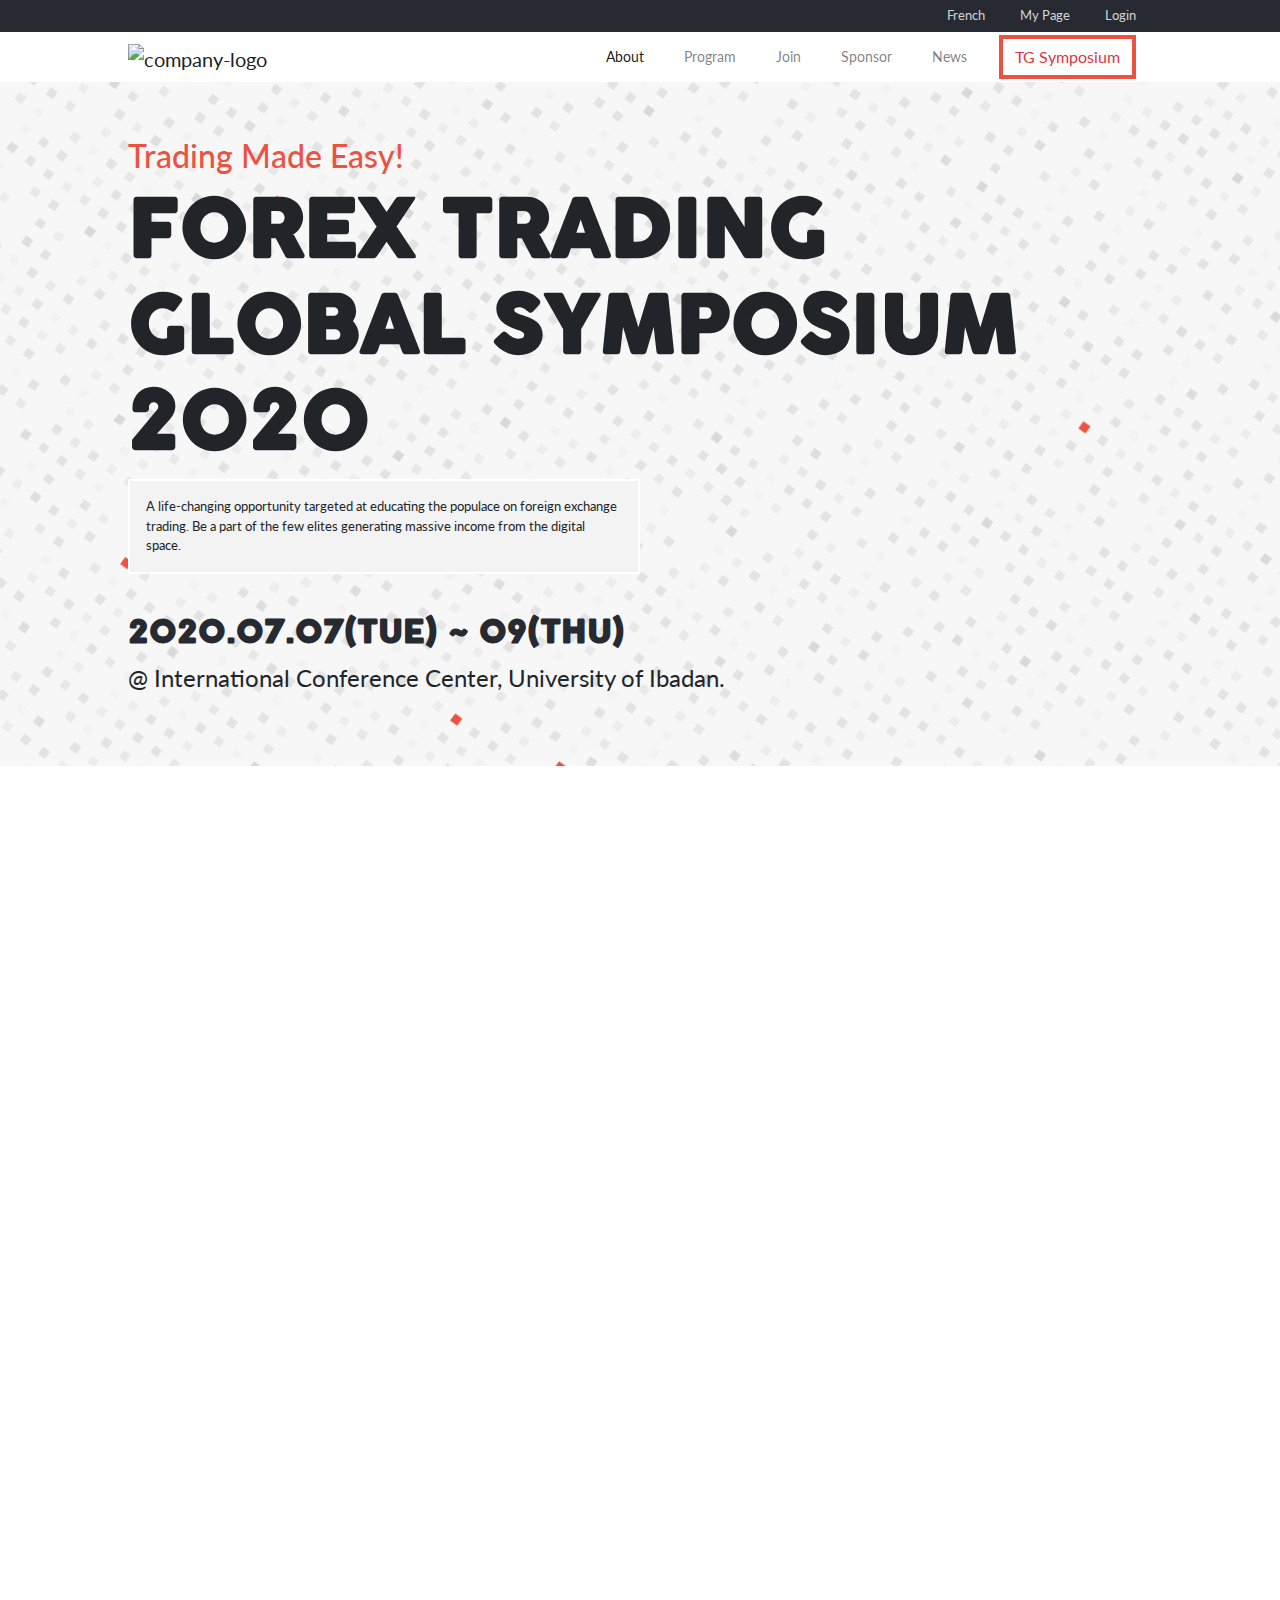
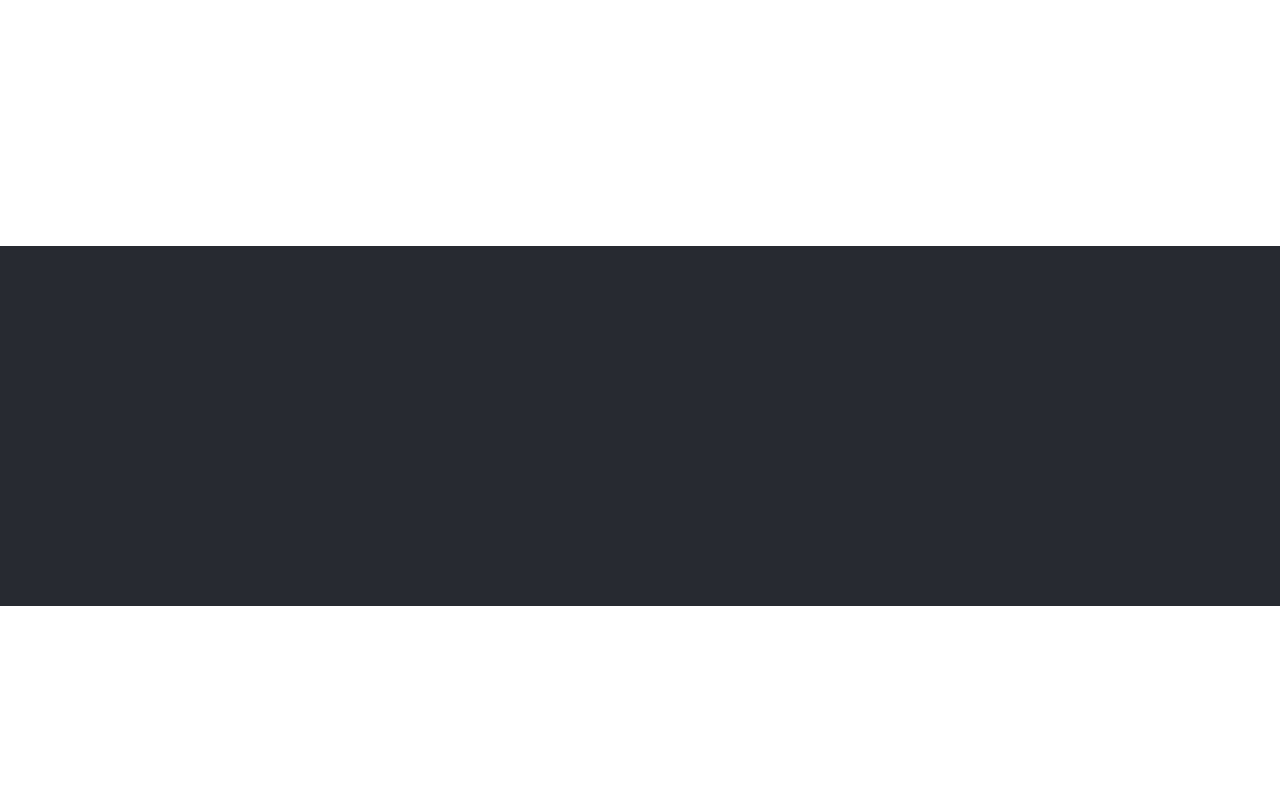
==== index.html @ 639c2ab0 "Add styles to banner section" ====
<!DOCTYPE html>
<html lang="en">

<head>
  <meta charset="UTF-8">
  <meta name="viewport" content="width=device-width, initial-scale=1.0">
  <link rel="stylesheet" href="https://stackpath.bootstrapcdn.com/bootstrap/4.4.1/css/bootstrap.min.css"
    integrity="sha384-Vkoo8x4CGsO3+Hhxv8T/Q5PaXtkKtu6ug5TOeNV6gBiFeWPGFN9MuhOf23Q9Ifjh" crossorigin="anonymous">
  <link rel="stylesheet" href="assets/css/main.css">
  <link href="https://fonts.googleapis.com/css2?family=Roboto&family=Roboto+Condensed:wght@700&display=swap"
    rel="stylesheet">
  <link href="https://fonts.googleapis.com/css2?family=Lato&display=swap" rel="stylesheet">
  <script src="https://kit.fontawesome.com/fdccd4f74a.js" crossorigin="anonymous"></script>
  <title>Forex Trading Symposium</title>
</head>

<body>
  <header>
    <nav class="top-nav">
      <ul class="socials">
        <li class="social-items"><a href="#" class="nav-anchor"><i class="fab fa-facebook"></i></a></li>
        <li class="social-items"><a href="#" class="nav-anchor"><i class="fab fa-twitter"></i></a></li>
        <li class="social-items"><a href="#" class="nav-anchor">French</i></a></li>
        <li class="social-items"><a href="#" class="nav-anchor">My Page</i></a></li>
        <li class="social-items"><a href="#" class="nav-anchor">Login</a></li>
      </ul>
    </nav>
    <nav class="navbar navbar-expand-lg navbar-light bg-light main-nav">
      <button class="navbar-toggler" type="button" data-toggle="collapse" data-target="#navbarTogglerDemo01"
        aria-controls="navbarTogglerDemo01" aria-expanded="false" aria-label="Toggle navigation">
        <span class="navbar-toggler-icon"></span>
      </button>
      <div class="collapse navbar-collapse" id="navbarTogglerDemo01">
        <a class="navbar-brand mr-auto" href="#">
          <img src="assets/img/teekay-logo.jpg" class="img-fluid w-50" alt="company-logo">
        </a>
        <ul class="navbar-nav mt-2 mt-lg-0">
          <li class="nav-item active">
            <a class="nav-link mr-4 n-a-link" href="#">About</a>
          </li>
          <li class="nav-item">
            <a class="nav-link mr-4 n-a-link" href="#">Program</a>
          </li>
          <li class="nav-item">
            <a class="nav-link mr-4 n-a-link" href="#">Join</a>
          </li>
          <li class="nav-item">
            <a class="nav-link mr-4 n-a-link" href="#">Sponsor</a>
          </li>
          <li class="nav-item">
            <a class="nav-link mr-4 n-a-link" href="#">News</a>
          </li>
        </ul>
        <button type="button" class="btn btn-outline-danger mr-3 rounded-0 my-button">TG
          Symposium</button>
      </div>
    </nav>
  </header>

  <main>

    <section class="top-content">
      <h2 class="sub-head">Trading Made Easy!</h2>
      <h1 class="banner">FOREX TRADING <br> GLOBAL SYMPOSIUM <br> 2020</h1>
      <div class="description">
        <span>
          A life-changing opportunity targeted at educating the populace on foreign exchange trading.
          Be a part of the few elites generating massive income from the digital space.
        </span>
      </div>
      <div class="venue-time">
        <h1 class="date">2020.07.07(TUE) ~ 09(THU)</h1>
        <p class="venue">@ International Conference Center, University of Ibadan.</p>
      </div>
    </section>

    <section class="main-program">

    </section>

    <section class="featured-speakers">

    </section>
  </main>

  <footer>
    <section class="partners">

    </section>
    <section class="about-organization">

    </section>
  </footer>

  <script src="https://cdn.jsdelivr.net/npm/popper.js@1.16.0/dist/umd/popper.min.js"
    integrity="sha384-Q6E9RHvbIyZFJoft+2mJbHaEWldlvI9IOYy5n3zV9zzTtmI3UksdQRVvoxMfooAo"
    crossorigin="anonymous"></script>
  <script src="https://stackpath.bootstrapcdn.com/bootstrap/4.4.1/js/bootstrap.min.js"
    integrity="sha384-wfSDF2E50Y2D1uUdj0O3uMBJnjuUD4Ih7YwaYd1iqfktj0Uod8GCExl3Og8ifwB6"
    crossorigin="anonymous"></script>
</body>

</html>
---- assets/css/main.css ----
:root {
  --background: #272a31;
  --textColor: #ec5242;
  --others: #d3d3d3;
}

@font-face {
  font-family: "COCOGOOSE";
  src: url("../fonts/Cocogoose_trial.woff") format("woff"), url("../fonts/Cocogoose_trial.ttf") format("truetype");
  font-weight: normal;
  font-style: normal;
}

*,
html,
body {
  margin: 0;
  padding: 0;
  box-sizing: border-box;
  font-family: 'Lato', sans-serif;
}

/* header section */

.top-nav {
  padding: 0 8rem;
  background-color: var(--background);
  text-align: right;
  font-size: 0.8rem;
}

.socials {
  margin: 0;
}

.socials li {
  display: inline-block;
  padding: 0.4rem 1rem;
}

.nav-anchor {
  text-decoration: none;
  color: var(--others);
}

.nav-anchor:hover {
  text-decoration: none;
  color: #fff;
}

.main-nav {
  padding: 0.2rem 8rem;
  margin-top: 0;
  background: #fff !important;
}

.n-a-link {
  font-size: 0.85rem;
}

.n-a-link:hover {
  color: var(--textColor) !important;
}

.my-button {
  border-width: 0.3rem;
  border-color: var(--textColor);
}

/* main section */

.top-content {
  background-color: #fff;
  background-image: url('../img/Pattern-Randomized.svg');
  background-size: cover;
  padding: 3.4rem 8rem;
}

.sub-head {
  color: var(--textColor);
}

.banner,
.date {
  font-family: 'COCOGOOSE', sans-serif;
  font-weight: bolder;
  font-size: 5rem;
}

.description {
  width: 50%;
  padding: 1rem;
  background: rgb(243, 243, 243);
  font-size: small;
  border: 2px solid;
  border-color: #fff;
}

.venue-time {
  margin-top: 2.5rem;
}

.date {
  font-size: 2rem;
  color: var(--background);
}

.venue {
  font-size: x-large;
}

.main-program {
  height: 50vh;
  background-color: #fff;
  background-image: url('../img/Diamond-Sunset.svg');
  background-size: cover;
}

.featured-speakers {
  height: 70vh;
}

/* footer section */

.partners {
  height: 40vh;
  background: var(--background);
}

.about-organization {
  height: 20vh;
}
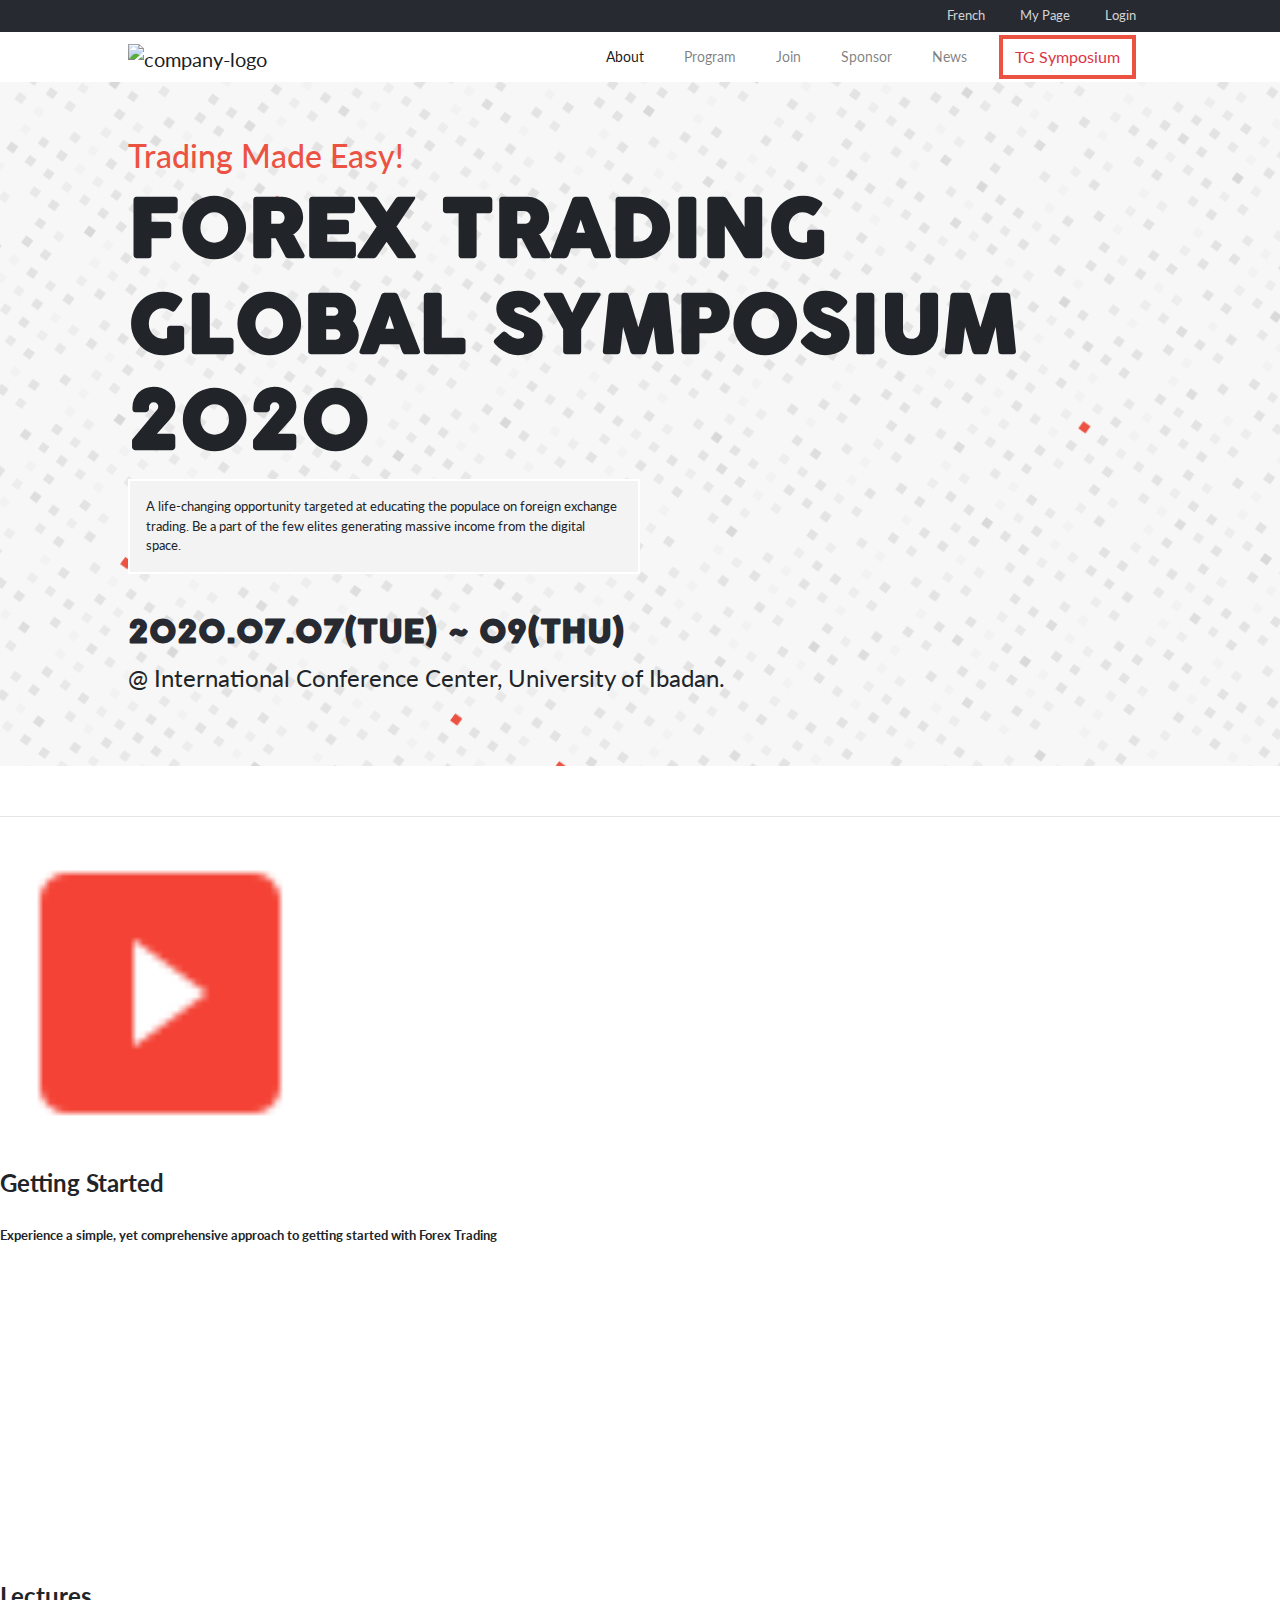
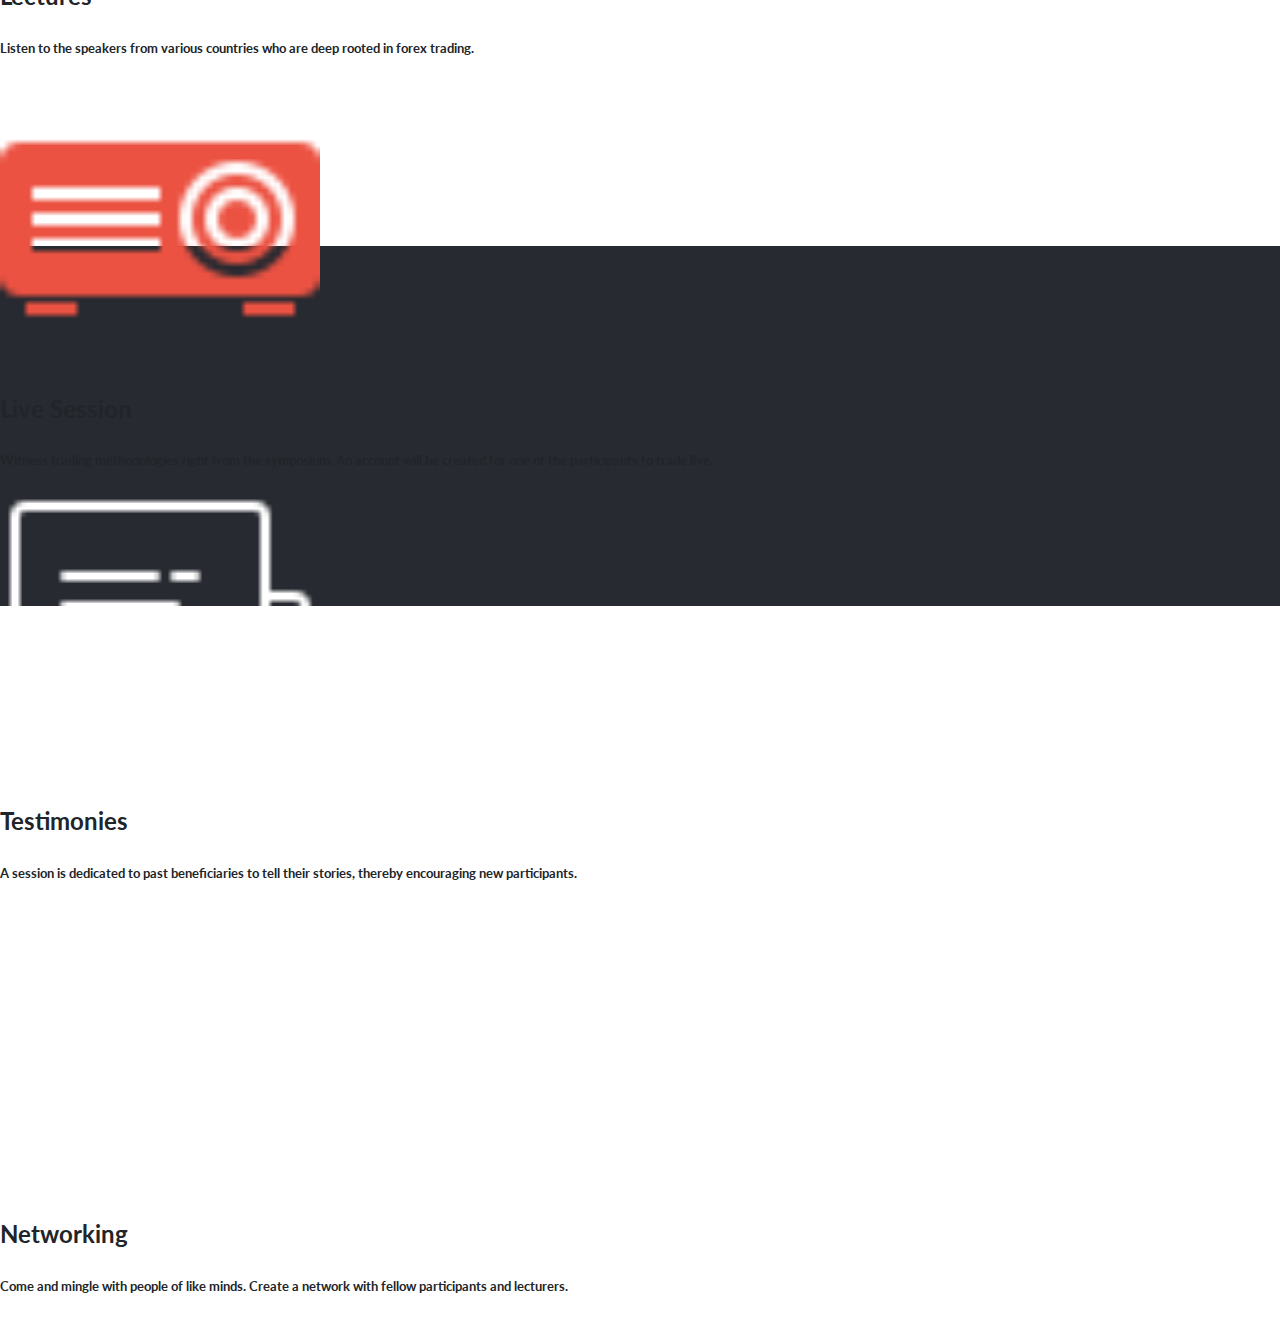
==== commit 1ebf3335: "Complete main program section" ====
--- a/index.html
+++ b/index.html
@@ -75,7 +75,47 @@
     </section>
 
     <section class="main-program">
+      <h3 class="text-white">Main Program</h3>
+      <hr class="under-line">
+      <div class="programmes">
+        <article class="program p1">
+          <img src="assets/img/icons8-start-48.png" alt="lecture-logo" class="img-fluid pb-3 w-25">
+          <h4 class="p-head font-weight-bolder pb-3">Getting Started</h4>
+          <small class="font-weight-bolder">Experience a simple, yet comprehensive approach to getting started with
+            Forex Trading</small>
+        </article>
 
+        <article class="program p2">
+          <img src="assets/img/icons8-lecturer-50.png" alt="lecture-logo" class="img-fluid pb-3 w-25">
+          <h4 class="p-head font-weight-bolder pb-3">Lectures</h4>
+          <small class="font-weight-bolder">Listen to the speakers from various countries who are deep rooted in forex
+            trading.</small>
+        </article>
+
+        <article class="program p3">
+          <img src="assets/img/icons8-video-projector-50.png" alt="lecture-logo" class="img-fluid pb-3 w-25">
+          <h4 class="p-head font-weight-bolder pb-3">Live Session</h4>
+          <small class="font-weight-bolder">Witness trading methodologies right from the symposium. An
+            account will be created for one of the participants to trade live.</small>
+        </article>
+
+        <article class="program p4">
+          <img src="assets/img/icons8-chat-64.png" alt="lecture-logo" class="img-fluid pb-3 w-25">
+          <h4 class="p-head font-weight-bolder pb-3">Testimonies</h4>
+          <small class="font-weight-bolder">A session is dedicated to past beneficiaries to tell their stories, thereby
+            encouraging new participants.</small>
+        </article>
+
+        <article class="program p5">
+          <img src="assets/img/icons8-social-network-64.png" alt="lecture-logo" class="img-fluid pb-3 w-25">
+          <h4 class="p-head font-weight-bolder pb-3">Networking</h4>
+          <small class="font-weight-bolder">Come and mingle with people of like minds. Create a network with fellow
+            participants and lecturers.</small>
+        </article>
+      </div>
+      <p class="whole-under text-white">
+        <a href="#" class="text-uppercase text-decoration-none text-white">see the whole program</a>
+      </p>
     </section>
 
     <section class="featured-speakers">
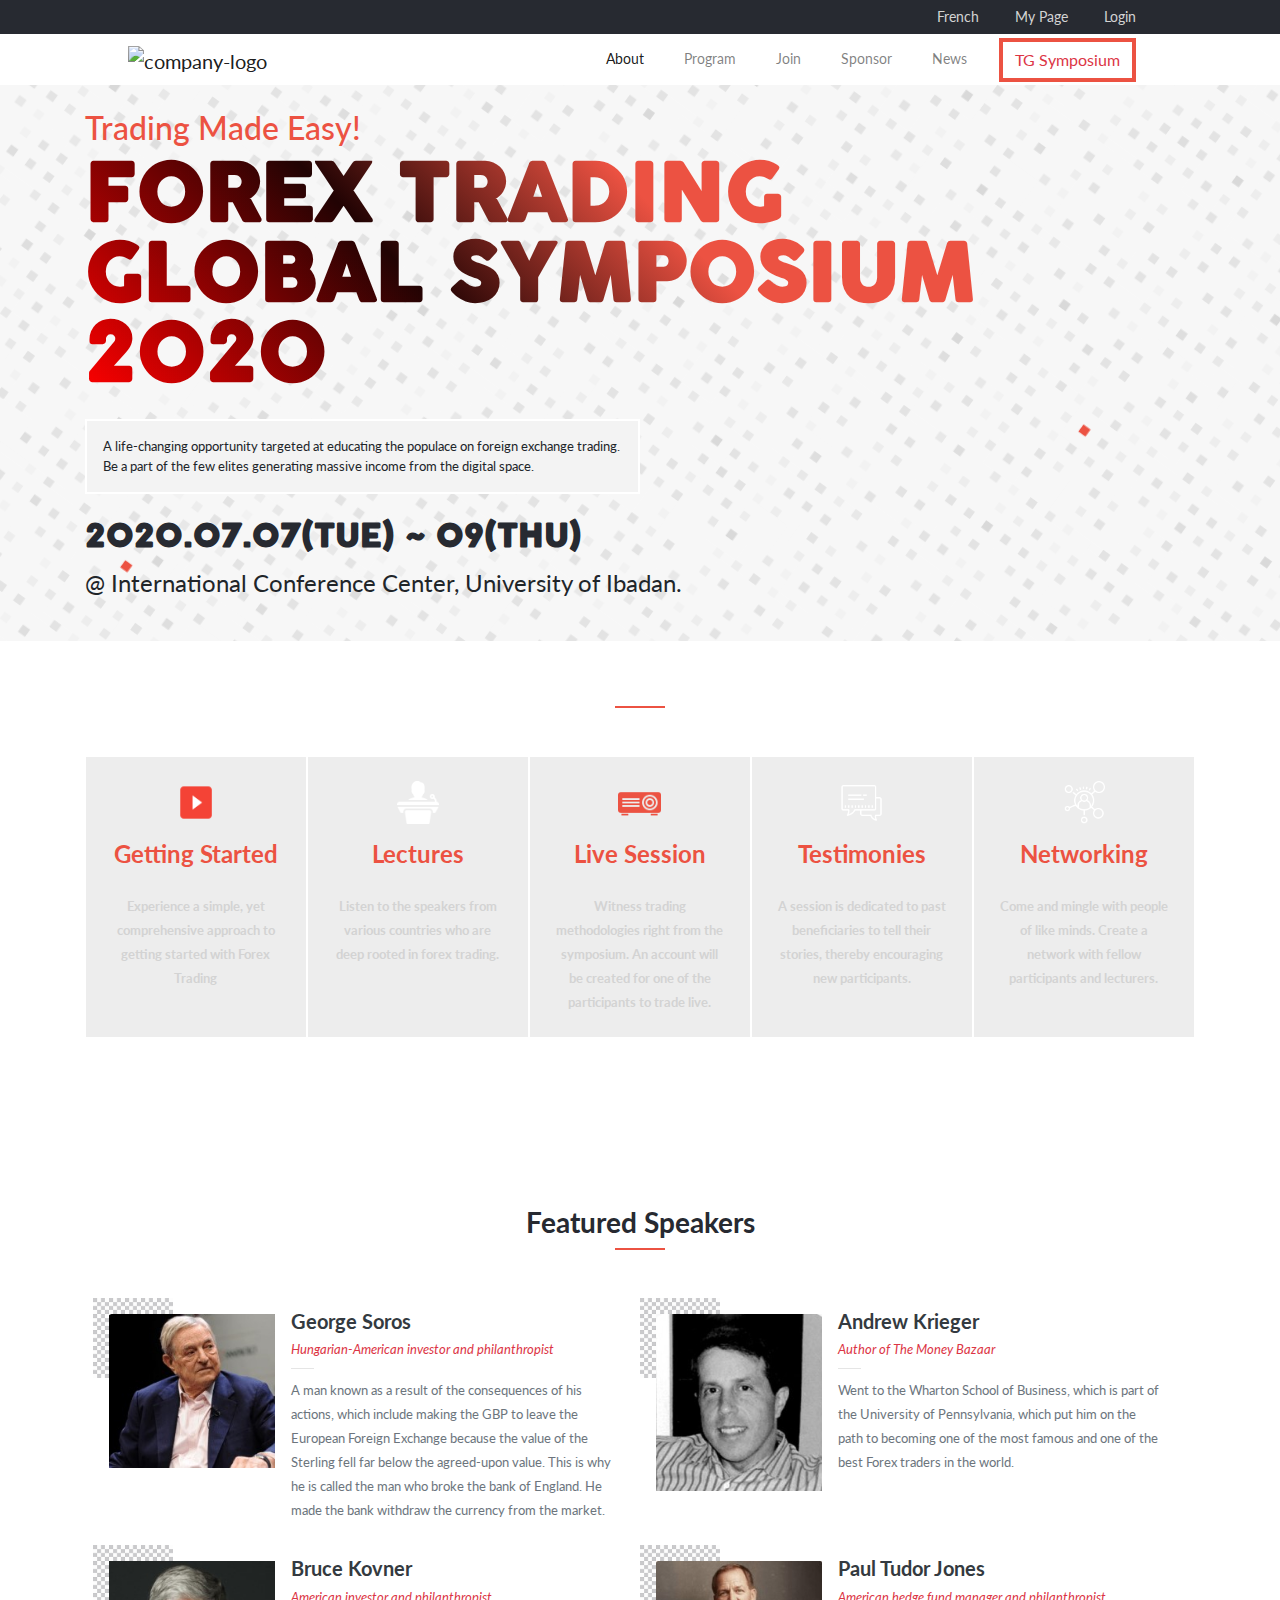
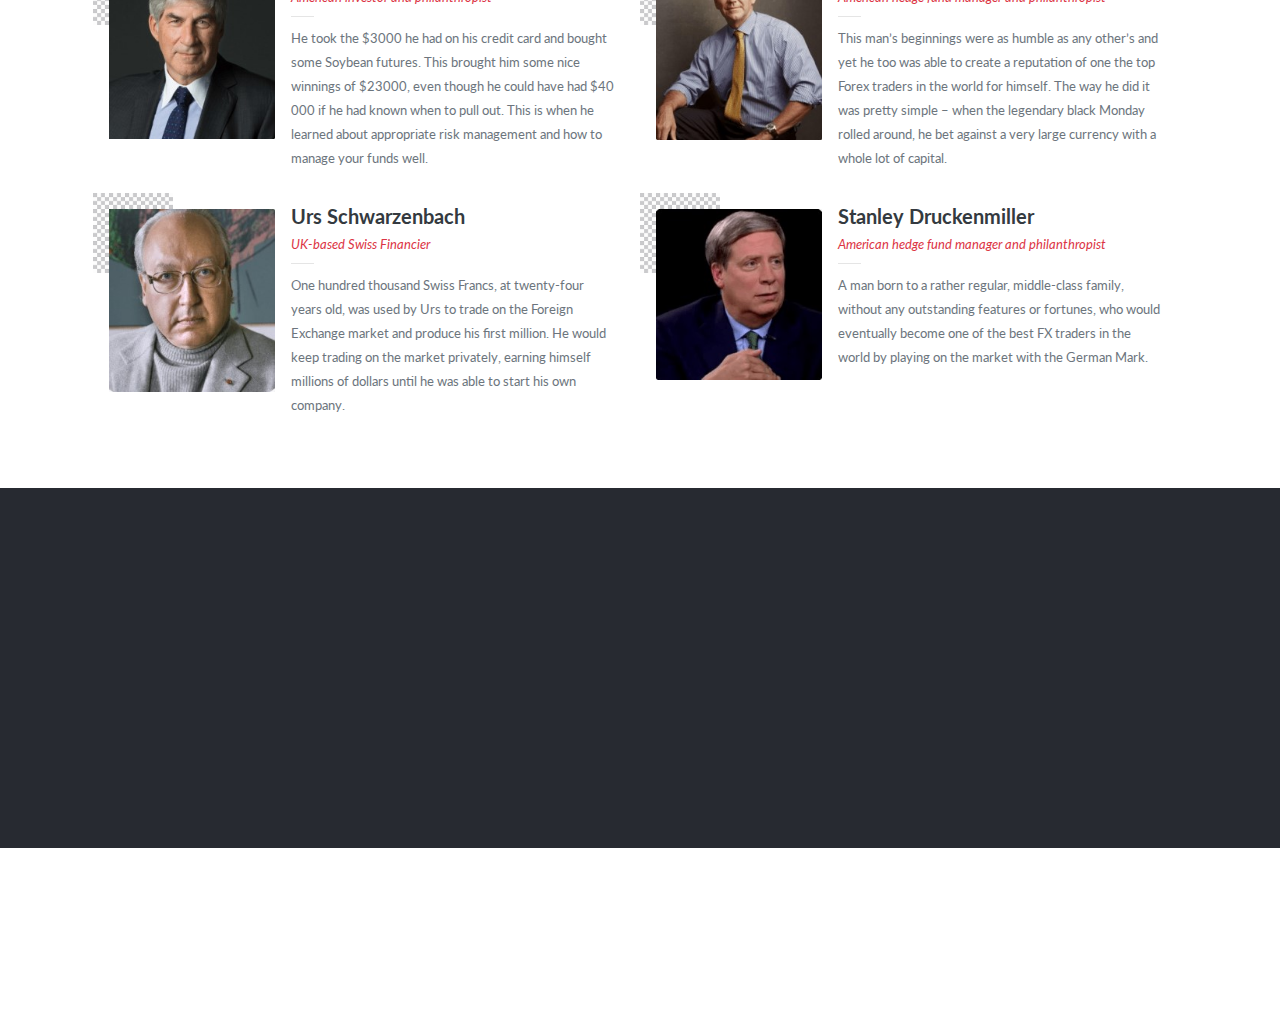
==== commit faee6e3a: "Complete featured speakers section" ====
--- a/index.html
+++ b/index.html
@@ -59,67 +59,230 @@
 
   <main>
 
-    <section class="top-content">
-      <h2 class="sub-head">Trading Made Easy!</h2>
-      <h1 class="banner">FOREX TRADING <br> GLOBAL SYMPOSIUM <br> 2020</h1>
-      <div class="description">
-        <span>
-          A life-changing opportunity targeted at educating the populace on foreign exchange trading.
-          Be a part of the few elites generating massive income from the digital space.
-        </span>
+    <section class="top-content bg-white">
+      <div class="container py-4">
+        <h2 class="sub-head">Trading Made Easy!</h2>
+        <h1 class="banner text-white">FOREX TRADING <br> GLOBAL SYMPOSIUM <br> 2020</h1>
+        <div class="description p-3 w-50 mt-4">
+          <span>
+            A life-changing opportunity targeted at educating the populace on foreign exchange trading.
+            Be a part of the few elites generating massive income from the digital space.
+          </span>
+        </div>
+        <div class="venue-time mt-4">
+          <h1 class="date font-weight-bolder">2020.07.07(TUE) ~ 09(THU)</h1>
+          <p class="venue">@ International Conference Center, University of Ibadan.</p>
+        </div>
       </div>
-      <div class="venue-time">
-        <h1 class="date">2020.07.07(TUE) ~ 09(THU)</h1>
-        <p class="venue">@ International Conference Center, University of Ibadan.</p>
+    </section>
+
+    <section class="main-program bg-white">
+      <h3 class="text-white pt-4">Main Program</h3>
+      <hr class="under-line">
+      <div class="container">
+        <div class="programmes">
+          <article class="program p1">
+            <img src="assets/img/icons8-start-48.png" alt="lecture-logo" class="img-fluid pb-3 w-25">
+            <h4 class="p-head font-weight-bolder pb-3">Getting Started</h4>
+            <small class="font-weight-bolder">Experience a simple, yet comprehensive approach to getting started with
+              Forex Trading</small>
+          </article>
+
+          <article class="program p2">
+            <img src="assets/img/icons8-lecturer-50.png" alt="lecture-logo" class="img-fluid pb-3 w-25">
+            <h4 class="p-head font-weight-bolder pb-3">Lectures</h4>
+            <small class="font-weight-bolder">Listen to the speakers from various countries who are deep rooted in forex
+              trading.</small>
+          </article>
+
+          <article class="program p3">
+            <img src="assets/img/icons8-video-projector-50.png" alt="lecture-logo" class="img-fluid pb-3 w-25">
+            <h4 class="p-head font-weight-bolder pb-3">Live Session</h4>
+            <small class="font-weight-bolder">Witness trading methodologies right from the symposium. An
+              account will be created for one of the participants to trade live.</small>
+          </article>
+
+          <article class="program p4">
+            <img src="assets/img/icons8-chat-64.png" alt="lecture-logo" class="img-fluid pb-3 w-25">
+            <h4 class="p-head font-weight-bolder pb-3">Testimonies</h4>
+            <small class="font-weight-bolder">A session is dedicated to past beneficiaries to tell their stories,
+              thereby
+              encouraging new participants.</small>
+          </article>
+
+          <article class="program p5">
+            <img src="assets/img/icons8-social-network-64.png" alt="lecture-logo" class="img-fluid pb-3 w-25">
+            <h4 class="p-head font-weight-bolder pb-3">Networking</h4>
+            <small class="font-weight-bolder">Come and mingle with people of like minds. Create a network with fellow
+              participants and lecturers.</small>
+          </article>
+        </div>
+        <p class="whole-under text-white pb-5">
+          <a href="#" class="text-uppercase text-decoration-none text-white">see the whole program</a>
+        </p>
       </div>
     </section>
 
-    <section class="main-program">
-      <h3 class="text-white">Main Program</h3>
+    <section class="featured-speakers my-5">
+      <h3 class="text-black text-center font-weight-bold">Featured Speakers</h3>
       <hr class="under-line">
-      <div class="programmes">
-        <article class="program p1">
-          <img src="assets/img/icons8-start-48.png" alt="lecture-logo" class="img-fluid pb-3 w-25">
-          <h4 class="p-head font-weight-bolder pb-3">Getting Started</h4>
-          <small class="font-weight-bolder">Experience a simple, yet comprehensive approach to getting started with
-            Forex Trading</small>
-        </article>
-
-        <article class="program p2">
-          <img src="assets/img/icons8-lecturer-50.png" alt="lecture-logo" class="img-fluid pb-3 w-25">
-          <h4 class="p-head font-weight-bolder pb-3">Lectures</h4>
-          <small class="font-weight-bolder">Listen to the speakers from various countries who are deep rooted in forex
-            trading.</small>
-        </article>
-
-        <article class="program p3">
-          <img src="assets/img/icons8-video-projector-50.png" alt="lecture-logo" class="img-fluid pb-3 w-25">
-          <h4 class="p-head font-weight-bolder pb-3">Live Session</h4>
-          <small class="font-weight-bolder">Witness trading methodologies right from the symposium. An
-            account will be created for one of the participants to trade live.</small>
-        </article>
-
-        <article class="program p4">
-          <img src="assets/img/icons8-chat-64.png" alt="lecture-logo" class="img-fluid pb-3 w-25">
-          <h4 class="p-head font-weight-bolder pb-3">Testimonies</h4>
-          <small class="font-weight-bolder">A session is dedicated to past beneficiaries to tell their stories, thereby
-            encouraging new participants.</small>
-        </article>
-
-        <article class="program p5">
-          <img src="assets/img/icons8-social-network-64.png" alt="lecture-logo" class="img-fluid pb-3 w-25">
-          <h4 class="p-head font-weight-bolder pb-3">Networking</h4>
-          <small class="font-weight-bolder">Come and mingle with people of like minds. Create a network with fellow
-            participants and lecturers.</small>
-        </article>
+      <div class="container my-5">
+        <div class="row mx-2">
+          <article class="col-sm-6 card border-0">
+            <div class="row pb-2 mb-3">
+              <div class="col-lg-4 col-md-1 col-2 p-0 r-pos">
+                <img src="assets/img/soros.jpg" class="card-img pt-3 pl-3 pb-3 i-height" alt="bonnie">
+              </div>
+              <div class="col-lg-8 col-md-11 col-10 pl-0 pr-4">
+                <div class="card-body m-0 p-0 pl-md-3">
+                  <h2 class="pb-0 mb-0"> <a href="#"
+                      class="h5 text-decoration-none text-dark font-weight-bolder mb-0">George
+                      Soros</a>
+                  </h2>
+                  <i class="display-inline-block text-danger">
+                    <small>Hungarian-American investor and philanthropist</small>
+                  </i>
+                  <hr class="speaker-line my-2">
+                  <p class="card-text deep-link text-dark">
+                    <small class="text-muted">A man known as a result of the consequences of his actions, which include
+                      making the GBP to leave the European Foreign Exchange because the value of the Sterling fell far
+                      below the agreed-upon value. This is why he is called the man who broke the bank of England. He
+                      made the bank withdraw the currency from the market.
+                    </small>
+                  </p>
+                </div>
+              </div>
+            </div>
+          </article>
+
+          <article class="col-sm-6 card border-0">
+            <div class="row pb-2 mb-3">
+              <div class="col-lg-4 col-md-1 col-2 p-0 r-pos">
+                <img src="assets/img/andriew.jpg" class="card-img pt-3 pl-3 pb-3 i-height" alt="andrew">
+              </div>
+              <div class="col-lg-8 col-md-11 col-10 pl-0 pr-4">
+                <div class="card-body m-0 p-0 pl-md-3">
+                  <h2 class="pb-0 mb-0"> <a href="#"
+                      class="h5 text-decoration-none text-dark font-weight-bolder mb-0">Andrew Krieger</a>
+                  </h2>
+                  <i class="display-inline-block text-danger">
+                    <small>Author of The Money Bazaar</small>
+                  </i>
+                  <hr class="speaker-line my-2">
+                  <p class="card-text deep-link text-dark">
+                    <small class="text-muted">Went to the Wharton School of Business, which is part of the University of
+                      Pennsylvania, which put him on the path to becoming one of the most famous and one of the best
+                      Forex traders in the world.
+                    </small>
+                  </p>
+                </div>
+              </div>
+            </div>
+          </article>
+
+          <article class="col-sm-6 card border-0">
+            <div class="row pb-2 mb-3">
+              <div class="col-lg-4 col-md-1 col-2 p-0 r-pos">
+                <img src="assets/img/bruce.jpg" class="card-img pt-3 pl-3 pb-3 i-height" alt="bruce">
+              </div>
+              <div class="col-lg-8 col-md-11 col-10 pl-0 pr-4">
+                <div class="card-body m-0 p-0 pl-md-3">
+                  <h2 class="pb-0 mb-0"> <a href="#"
+                      class="h5 text-decoration-none text-dark font-weight-bolder mb-0">Bruce Kovner</a>
+                  </h2>
+                  <i class="display-inline-block text-danger">
+                    <small>American investor and philanthropist</small>
+                  </i>
+                  <hr class="speaker-line my-2">
+                  <p class="card-text deep-link text-dark">
+                    <small class="text-muted">He took the $3000 he had on his credit card and bought some Soybean
+                      futures. This brought him some nice winnings of $23000, even though he could have had $40 000 if
+                      he had known when to pull out. This is when he learned about appropriate risk management and how
+                      to manage your funds well.</small>
+                  </p>
+                </div>
+              </div>
+            </div>
+          </article>
+
+          <article class="col-sm-6 card border-0">
+            <div class="row pb-2 mb-3">
+              <div class="col-lg-4 col-md-1 col-2 p-0 r-pos">
+                <img src="assets/img/jones.jpg" class="card-img pt-3 pl-3 pb-3 i-height" alt="jones">
+              </div>
+              <div class="col-lg-8 col-md-11 col-10 pl-0 pr-4">
+                <div class="card-body m-0 p-0 pl-md-3">
+                  <h2 class="pb-0 mb-0"> <a href="#"
+                      class="h5 text-decoration-none text-dark font-weight-bolder mb-0">Paul Tudor Jones</a>
+                  </h2>
+                  <i class="display-inline-block text-danger">
+                    <small>American hedge fund manager and philanthropist</small>
+                  </i>
+                  <hr class="speaker-line my-2">
+                  <p class="card-text deep-link text-dark">
+                    <small class="text-muted">This man’s beginnings were as humble as any other’s and yet he too was
+                      able to create a reputation of one the top Forex traders in the world for himself. The way he did
+                      it was pretty simple – when the legendary black Monday rolled around, he bet against a very large
+                      currency with a whole lot of capital.
+                    </small>
+                  </p>
+                </div>
+              </div>
+            </div>
+          </article>
+
+          <article class="col-sm-6 card border-0">
+            <div class="row pb-2 mb-3">
+              <div class="col-lg-4 col-md-1 col-2 p-0 r-pos">
+                <img src="assets/img/urs.jpg" class="card-img pt-3 pl-3 pb-3 i-height" alt="urs">
+              </div>
+              <div class="col-lg-8 col-md-11 col-10 pl-0 pr-4">
+                <div class="card-body m-0 p-0 pl-md-3">
+                  <h2 class="pb-0 mb-0"> <a href="#"
+                      class="h5 text-decoration-none text-dark font-weight-bolder mb-0">Urs Schwarzenbach</a>
+                  </h2>
+                  <i class="display-inline-block text-danger">
+                    <small>UK-based Swiss Financier</small>
+                  </i>
+                  <hr class="speaker-line my-2">
+                  <p class="card-text deep-link text-dark">
+                    <small class="text-muted">One hundred thousand Swiss Francs, at twenty-four years old, was used by
+                      Urs to trade on the Foreign Exchange market and produce his first million. He would keep trading
+                      on the market privately, earning himself millions of dollars until he was able to start his own
+                      company.
+                    </small>
+                  </p>
+                </div>
+              </div>
+            </div>
+          </article>
+
+          <article class="col-sm-6 card border-0">
+            <div class="row pb-2 mb-3">
+              <div class="col-lg-4 col-md-1 col-2 p-0 r-pos">
+                <img src="assets/img/stanley.jpg" class="card-img pt-3 pl-3 pb-3 i-height" alt="stanley">
+              </div>
+              <div class="col-lg-8 col-md-11 col-10 pl-0 pr-4">
+                <div class="card-body m-0 p-0 pl-md-3">
+                  <h2 class="pb-0 mb-0"> <a href="#"
+                      class="h5 text-decoration-none text-dark font-weight-bolder mb-0">Stanley Druckenmiller</a>
+                  </h2>
+                  <i class="display-inline-block text-danger">
+                    <small>American hedge fund manager and philanthropist</small>
+                  </i>
+                  <hr class="speaker-line my-2">
+                  <p class="card-text deep-link text-dark">
+                    <small class="text-muted">A man born to a rather regular, middle-class family, without any
+                      outstanding features or fortunes, who would eventually become one of the best FX traders in the
+                      world by playing on the market with the German Mark.
+                    </small>
+                  </p>
+                </div>
+              </div>
+            </div>
+          </article>
+        </div>
       </div>
-      <p class="whole-under text-white">
-        <a href="#" class="text-uppercase text-decoration-none text-white">see the whole program</a>
-      </p>
-    </section>
-
-    <section class="featured-speakers">
-
     </section>
   </main>
 
--- a/assets/css/main.css
+++ b/assets/css/main.css
@@ -26,7 +26,7 @@
   padding: 0 8rem;
   background-color: var(--background);
   text-align: right;
-  font-size: 0.8rem;
+  font-size: 0.9rem;
 }
 
 .socials {
@@ -70,37 +70,33 @@
 /* main section */
 
 .top-content {
-  background-color: #fff;
   background-image: url('../img/Pattern-Randomized.svg');
   background-size: cover;
-  padding: 3.4rem 8rem;
 }
 
 .sub-head {
   color: var(--textColor);
 }
 
-.banner,
-.date {
+.banner {
   font-family: 'COCOGOOSE', sans-serif;
   font-weight: bolder;
   font-size: 5rem;
+  line-height: 1;
+  background: linear-gradient(45deg, rgba(255, 0, 0, 1) 0%, rgba(33, 3, 3, 1) 33%, rgba(236, 82, 66, 1) 56%);
+  background-clip: text;
+  -webkit-text-fill-color: transparent;
 }
 
 .description {
-  width: 50%;
-  padding: 1rem;
   background: rgb(243, 243, 243);
   font-size: small;
   border: 2px solid;
   border-color: #fff;
 }
 
-.venue-time {
-  margin-top: 2.5rem;
-}
-
 .date {
+  font-family: 'COCOGOOSE', sans-serif;
   font-size: 2rem;
   color: var(--background);
 }
@@ -110,14 +106,52 @@
 }
 
 .main-program {
-  height: 50vh;
-  background-color: #fff;
+  text-align: center;
   background-image: url('../img/Diamond-Sunset.svg');
   background-size: cover;
 }
 
+.programmes {
+  display: flex;
+  justify-content: center;
+  color: var(--others);
+  margin: 3rem 0;
+}
+
+.program {
+  width: 19.8%;
+  margin: 0.08rem auto;
+  background: #adabab38;
+  padding: 1.5rem;
+}
+
+.under-line {
+  border: 1px solid var(--textColor);
+  width: 3rem;
+  margin: 0 auto;
+}
+
+.p-head {
+  color: var(--textColor);
+}
+
+.whole-under {
+  text-decoration: underline;
+}
+
 .featured-speakers {
-  height: 70vh;
+  color: var(--background);
+}
+
+.r-pos {
+  background-image: url('../img/blank.png');
+  background-repeat: no-repeat;
+  background-position: top left;
+  background-size: 5rem 5rem;
+}
+
+.speaker-line {
+  width: 7%;
 }
 
 /* footer section */
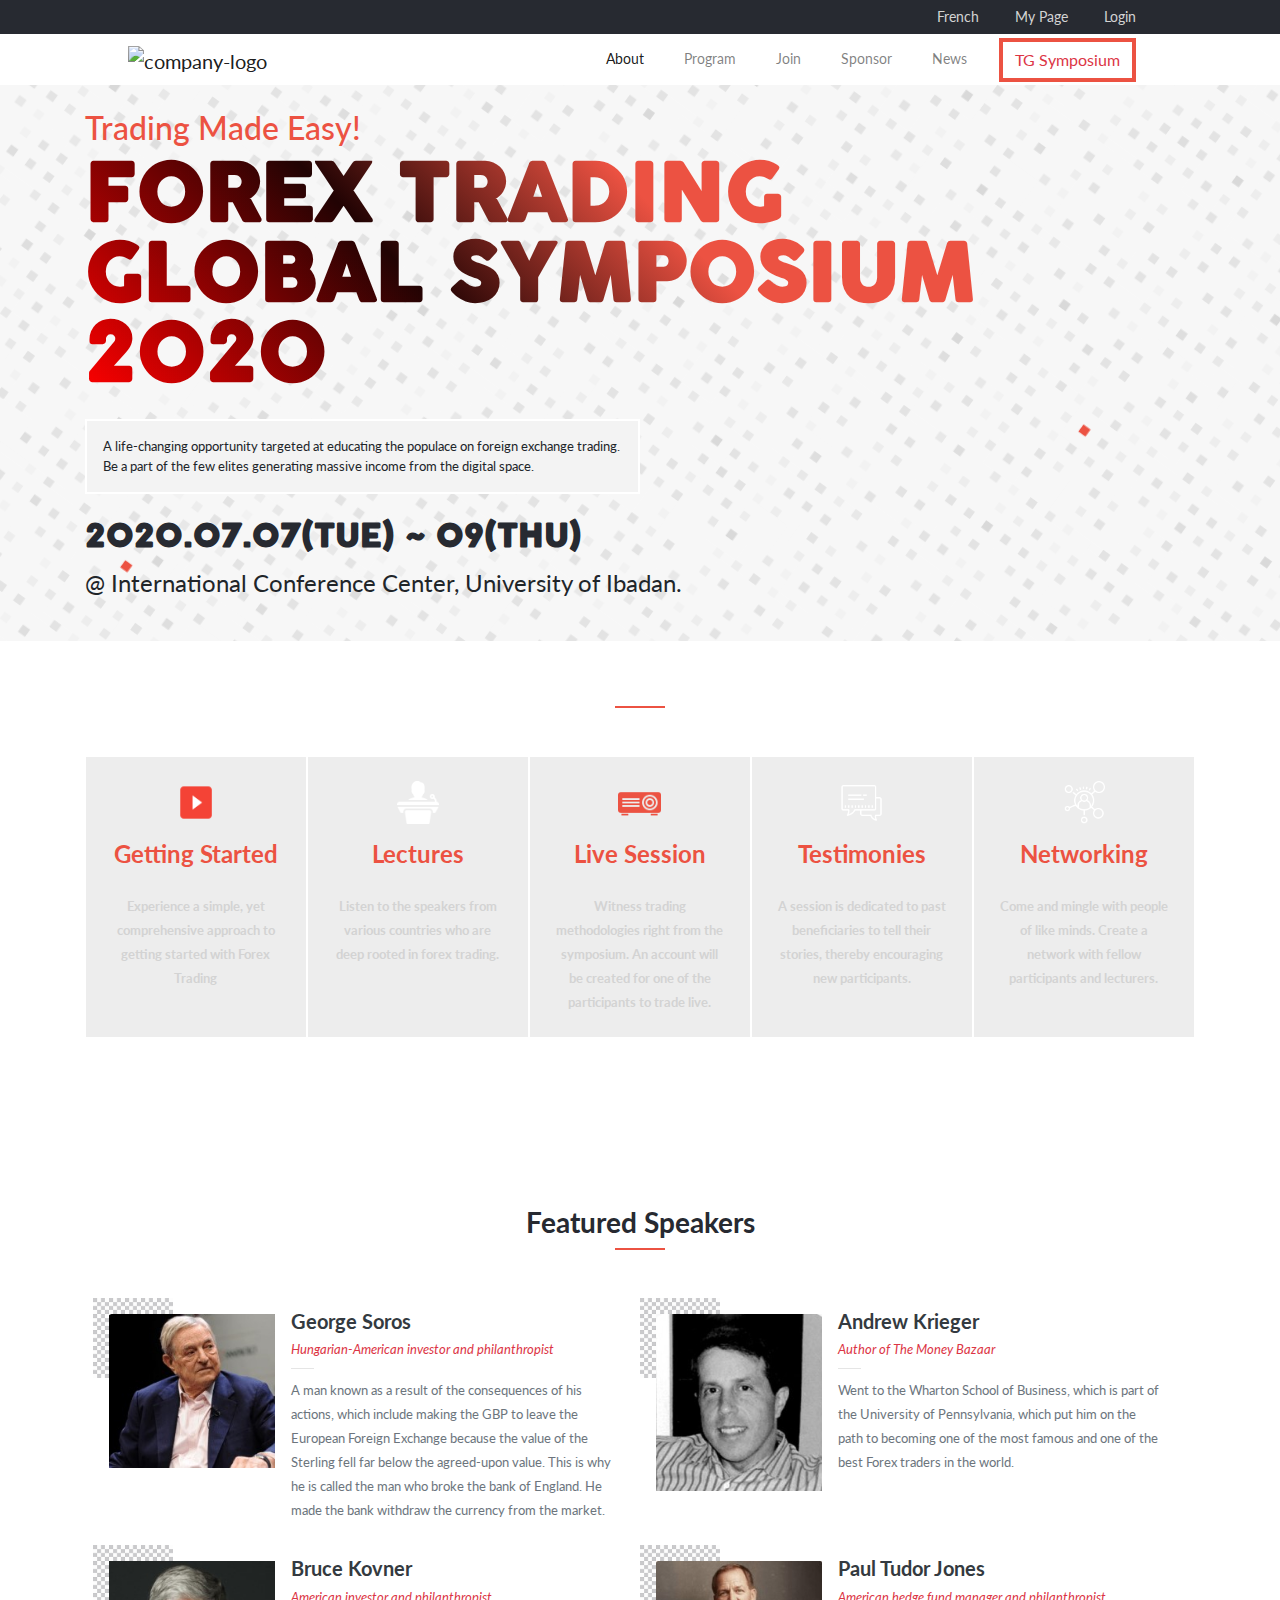
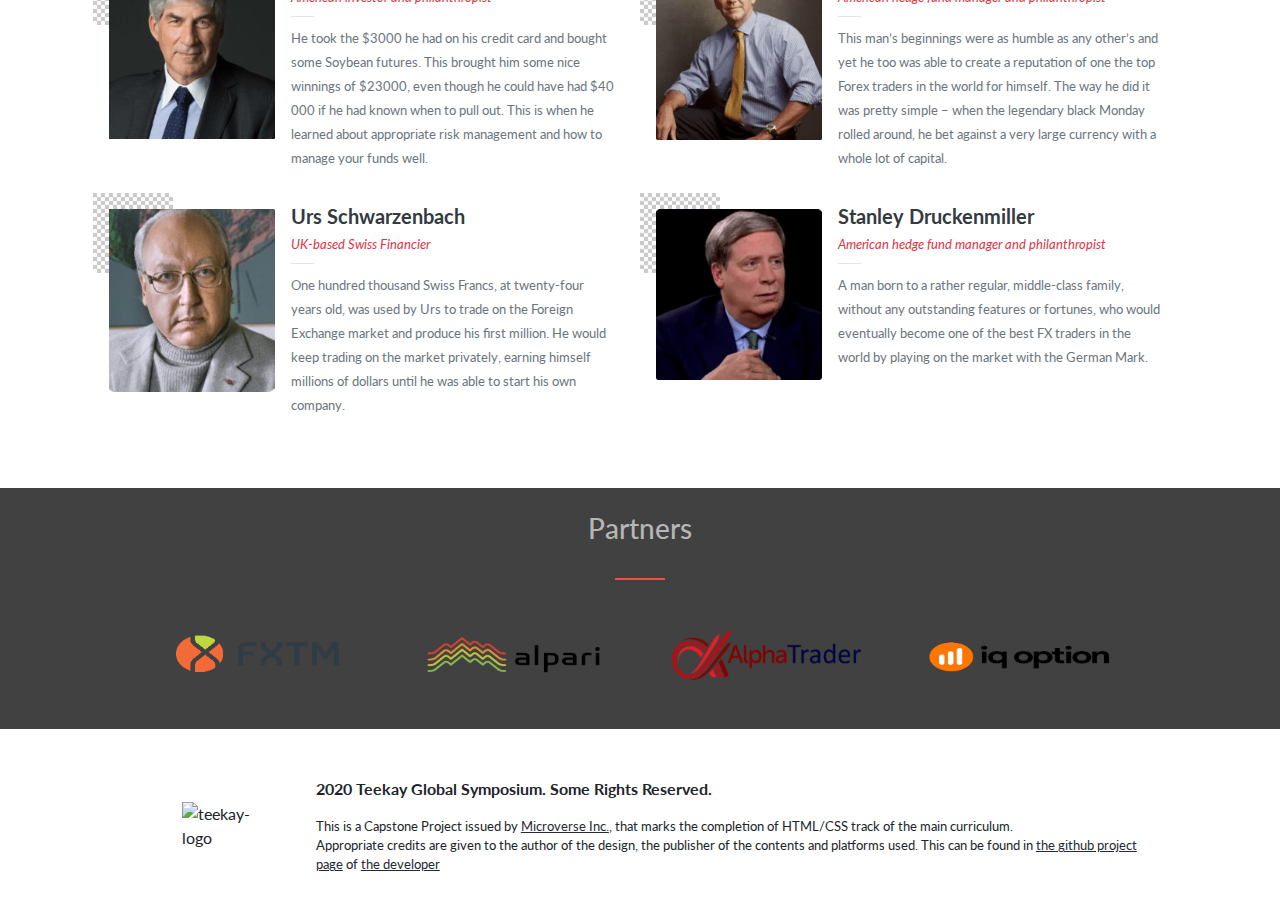
==== commit 2675c348: "Complete footer section" ====
--- a/index.html
+++ b/index.html
@@ -287,12 +287,55 @@
   </main>
 
   <footer>
-    <section class="partners">
-
+    <section class="partners-section">
+      <h3 class="text-center py-4">Partners</h3>
+      <hr class="under-line">
+      <div class="container">
+        <div class="partners p-5">
+          <div class="partner partner1">
+            <a href="#">
+              <img src="assets/img/fxtm-trader.png" alt="fxtm-logo" class="img-fluid w-75">
+            </a>
+          </div>
+          <div class="partner partner2">
+            <a href="#">
+              <img src="assets/img/alpari-trader.png" alt="alpari-logo" class="img-fluid
+              w-75">
+            </a>
+          </div>
+          <div class="partner partner3">
+            <a href="#">
+              <img src="assets/img/alpha-trader.png" alt="alpha-logo" class="img-fluid w-75">
+            </a>
+          </div>
+          <div class="partner partner4">
+            <a href="#">
+              <img src="assets/img/iq-trader.png" alt="iq-option-logo" class="img-fluid w-75">
+            </a>
+          </div>
+        </div>
+      </div>
     </section>
-    <section class="about-organization">
-
-    </section>
+    <div class=" container p-5">
+      <div class="main-footer d-flex align-content-center px-3">
+        <div class="items item1 px-5 align-self-center">
+          <img src="assets/img/teekay-logo.jpg" alt="teekay-logo" class="img-fluid">
+        </div>
+        <div class="items item2 flex-fill">
+          <p class="font-weight-bold">2020 Teekay Global Symposium. Some Rights Reserved.</p>
+          <small class="d-block">This is a Capstone Project issued by <a href="https://www.microverse.org/"
+              class="whole-under">Microverse
+              Inc.</a>, that marks the
+            completion of HTML/CSS track of
+            the main curriculum.</small>
+          <small class="d-block">Appropriate credits are given to the author of the design, the publisher of the
+            contents and platforms used. This can be found in <a
+              href="https://github.com/teekaytech/HTML-CSS-capstone-project" class="whole-under">the github project
+              page</a> of <a href="https://github.com/teekaytech" class="whole-under"> the
+              developer</a></small>
+        </div>
+      </div>
+    </div>
   </footer>
 
   <script src="https://cdn.jsdelivr.net/npm/popper.js@1.16.0/dist/umd/popper.min.js"
--- a/assets/css/main.css
+++ b/assets/css/main.css
@@ -18,6 +18,11 @@
   padding: 0;
   box-sizing: border-box;
   font-family: 'Lato', sans-serif;
+}
+
+a {
+  text-decoration: none;
+  color: var(--background);
 }
 
 /* header section */
@@ -156,11 +161,22 @@
 
 /* footer section */
 
-.partners {
-  height: 40vh;
-  background: var(--background);
+.partners-section {
+  color: rgb(182, 182, 182);
+  background: #414141;
 }
 
-.about-organization {
-  height: 20vh;
+.partners {
+  text-align: center;
+  display: flex;
+  justify-content: center;
+  align-content: flex-end;
+  color: var(--others);
 }
+
+.partner {
+  width: 24.8%;
+  margin: 0.08rem auto;
+  justify-self: center;
+  align-content: flex-end;
+}
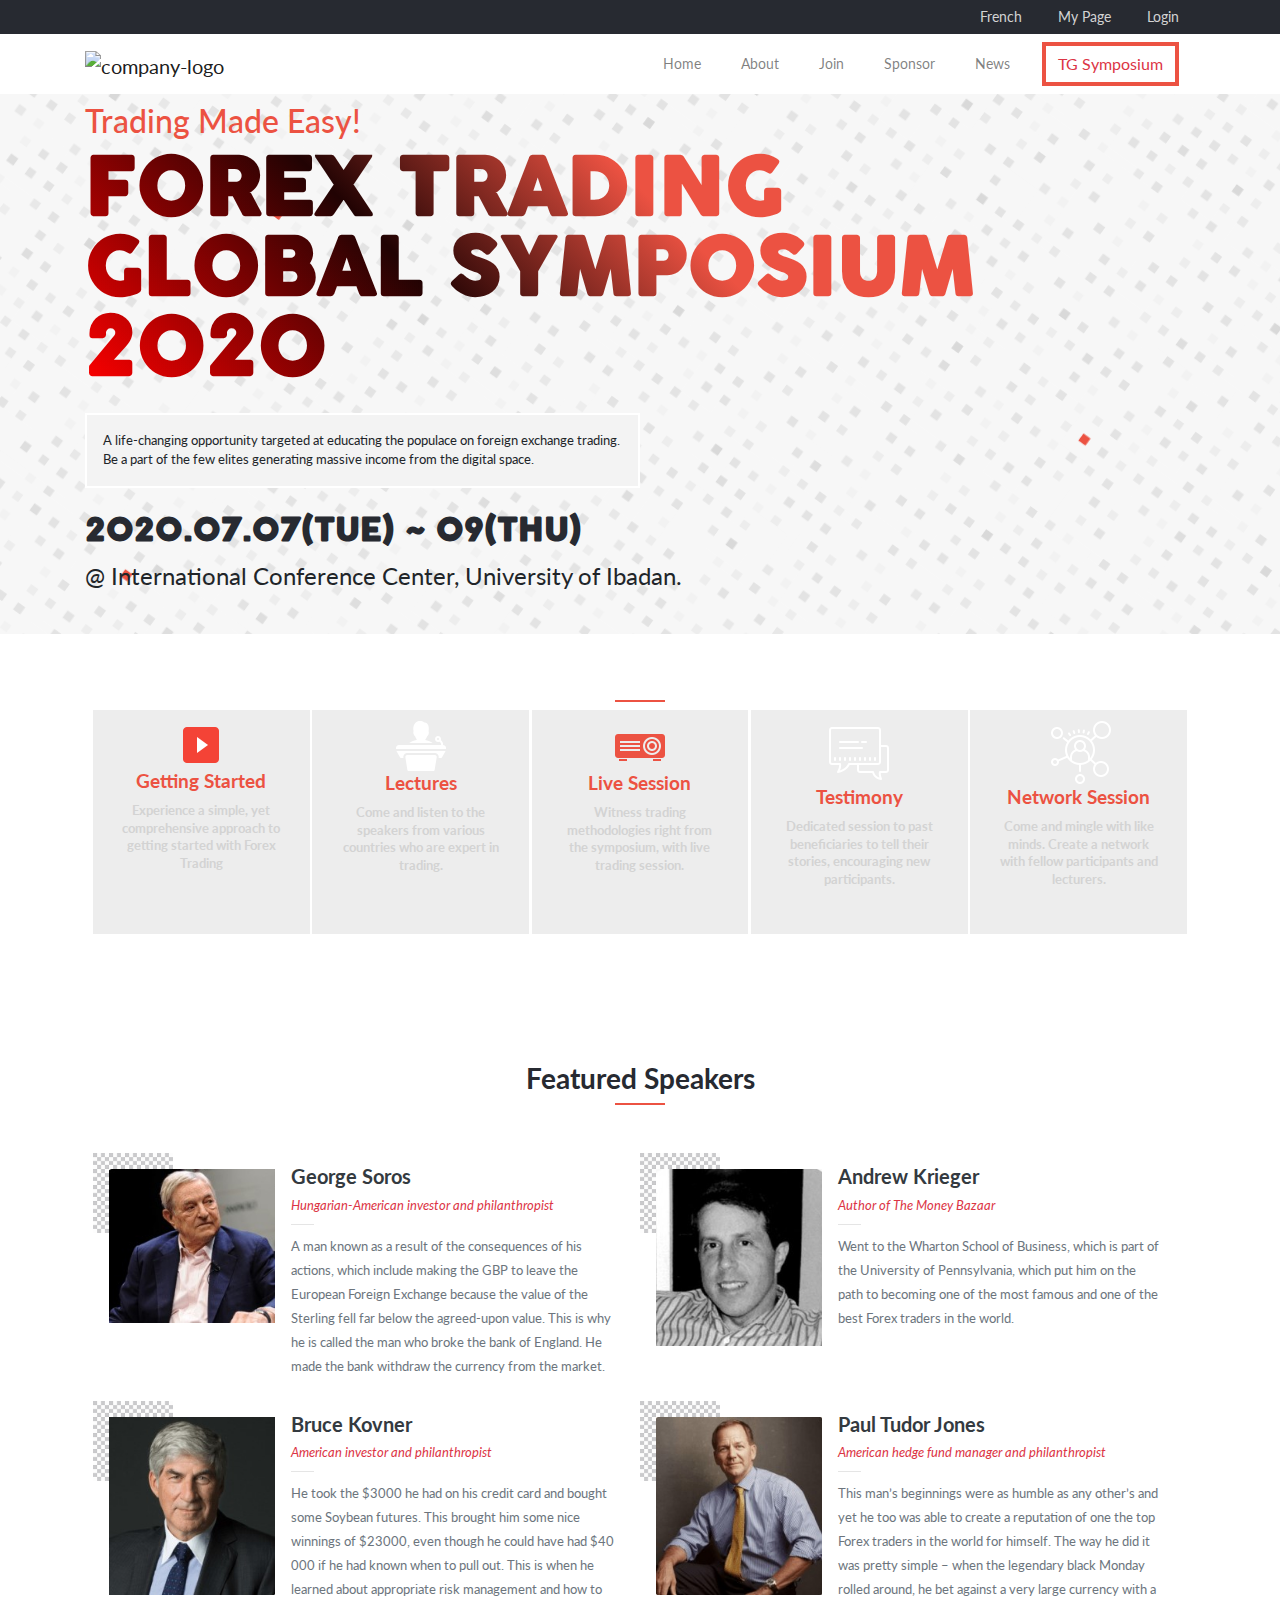
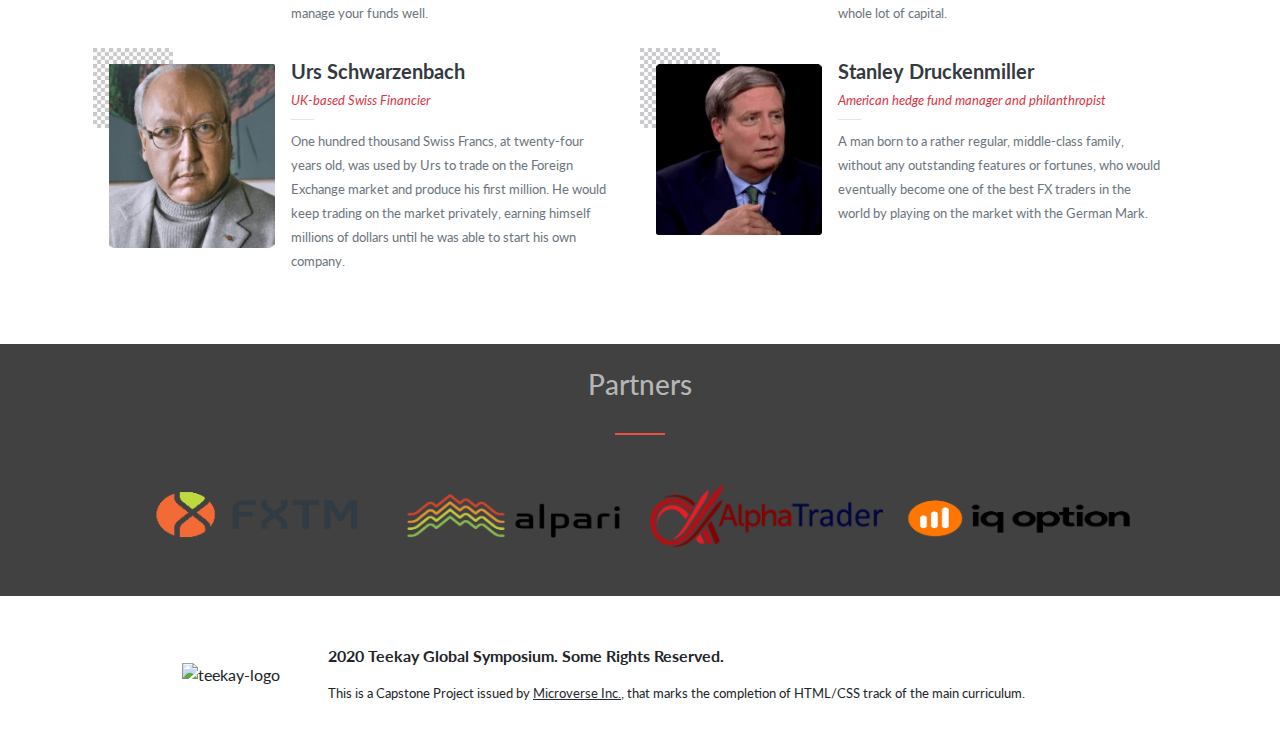
==== commit 13ecc8db: "Complete responsiveness of about page" ====
--- a/index.html
+++ b/index.html
@@ -17,50 +17,57 @@
 <body>
   <header>
     <nav class="top-nav">
-      <ul class="socials">
-        <li class="social-items"><a href="#" class="nav-anchor"><i class="fab fa-facebook"></i></a></li>
-        <li class="social-items"><a href="#" class="nav-anchor"><i class="fab fa-twitter"></i></a></li>
-        <li class="social-items"><a href="#" class="nav-anchor">French</i></a></li>
-        <li class="social-items"><a href="#" class="nav-anchor">My Page</i></a></li>
-        <li class="social-items"><a href="#" class="nav-anchor">Login</a></li>
-      </ul>
+      <div class="container">
+        <ul class="socials">
+          <li class="social-items"><a href="#" class="nav-anchor"><i class="fab fa-facebook"></i></a></li>
+          <li class="social-items"><a href="#" class="nav-anchor"><i class="fab fa-twitter"></i></a></li>
+          <li class="social-items"><a href="#" class="nav-anchor">French</i></a></li>
+          <li class="social-items"><a href="#" class="nav-anchor">My Page</i></a></li>
+          <li class="social-items"><a href="#" class="nav-anchor">Login</a></li>
+        </ul>
+      </div>
     </nav>
-    <nav class="navbar navbar-expand-lg navbar-light bg-light main-nav">
-      <button class="navbar-toggler" type="button" data-toggle="collapse" data-target="#navbarTogglerDemo01"
-        aria-controls="navbarTogglerDemo01" aria-expanded="false" aria-label="Toggle navigation">
-        <span class="navbar-toggler-icon"></span>
-      </button>
-      <div class="collapse navbar-collapse" id="navbarTogglerDemo01">
-        <a class="navbar-brand mr-auto" href="#">
-          <img src="assets/img/teekay-logo.jpg" class="img-fluid w-50" alt="company-logo">
-        </a>
-        <ul class="navbar-nav mt-2 mt-lg-0">
-          <li class="nav-item active">
-            <a class="nav-link mr-4 n-a-link" href="#">About</a>
-          </li>
-          <li class="nav-item">
-            <a class="nav-link mr-4 n-a-link" href="#">Program</a>
-          </li>
-          <li class="nav-item">
-            <a class="nav-link mr-4 n-a-link" href="#">Join</a>
-          </li>
-          <li class="nav-item">
-            <a class="nav-link mr-4 n-a-link" href="#">Sponsor</a>
-          </li>
-          <li class="nav-item">
-            <a class="nav-link mr-4 n-a-link" href="#">News</a>
-          </li>
-        </ul>
-        <button type="button" class="btn btn-outline-danger mr-3 rounded-0 my-button">TG
-          Symposium</button>
-      </div>
-    </nav>
+    <div class="main-nav-container">
+      <nav class="navbar navbar-expand-md navbar-light navbar-default main-nav">
+        <div class="container">
+          <button class="navbar-toggler" type="button" data-toggle="collapse" data-target="#navbarTogglerDemo01"
+            aria-controls="navbarTogglerDemo01" aria-expanded="false" aria-label="Toggle navigation">
+            <i class="fas fa-bars font-weight-bolder menu"></i>
+          </button>
+          <div class="collapse navbar-collapse" id="navbarTogglerDemo01">
+            <a class="navbar-brand mr-auto" href="#">
+              <img src="assets/img/teekay-logo.jpg" class="img-fluid w-50" alt="company-logo">
+            </a>
+            <ul class="navbar-nav mt-2 mt-lg-0">
+              <li class="nav-item">
+                <a class="nav-link mr-4 n-a-link" href="">Home</a>
+              </li>
+              <li class="nav-item">
+                <a class="nav-link mr-4 n-a-link" href="pages/about.html">About</a>
+              </li>
+              <li class="nav-item">
+                <a class="nav-link mr-4 n-a-link" href="#">Join</a>
+              </li>
+              <li class="nav-item">
+                <a class="nav-link mr-4 n-a-link" href="#">Sponsor</a>
+              </li>
+              <li class="nav-item">
+                <a class="nav-link mr-4 n-a-link" href="#">News</a>
+              </li>
+            </ul>
+            <button type="button" class="btn btn-outline-danger mr-3 rounded-0 my-button">TG
+              Symposium</button>
+          </div>
+        </div>
+      </nav>
+    </div>
+
   </header>
 
   <main>
 
     <section class="top-content bg-white">
-      <div class="container py-4">
+      <div class="container pt-2 pb-4">
         <h2 class="sub-head">Trading Made Easy!</h2>
         <h1 class="banner text-white">FOREX TRADING <br> GLOBAL SYMPOSIUM <br> 2020</h1>
         <div class="description p-3 w-50 mt-4">
@@ -80,46 +87,80 @@
       <h3 class="text-white pt-4">Main Program</h3>
       <hr class="under-line">
       <div class="container">
-        <div class="programmes">
-          <article class="program p1">
-            <img src="assets/img/icons8-start-48.png" alt="lecture-logo" class="img-fluid pb-3 w-25">
-            <h4 class="p-head font-weight-bolder pb-3">Getting Started</h4>
-            <small class="font-weight-bolder">Experience a simple, yet comprehensive approach to getting started with
-              Forex Trading</small>
+        <div class="programmes p-2">
+          <article class="program  p1">
+            <div class="col-2 col-md-12">
+              <img src="assets/img/icons8-start-48.png" alt="start-logo" class="img-fluid">
+            </div>
+            <div class="col-3 col-md-12">
+              <h2 class="p-head font-weight-bolder">Getting Started</h2>
+            </div>
+            <div class="col-7 col-md-12">
+              <small class="p-details font-weight-bolder">Experience a simple, yet comprehensive approach to getting
+                started with Forex Trading</small>
+            </div>
           </article>
 
           <article class="program p2">
-            <img src="assets/img/icons8-lecturer-50.png" alt="lecture-logo" class="img-fluid pb-3 w-25">
-            <h4 class="p-head font-weight-bolder pb-3">Lectures</h4>
-            <small class="font-weight-bolder">Listen to the speakers from various countries who are deep rooted in forex
-              trading.</small>
+            <div class="col-2 col-md-12">
+              <img src="assets/img/icons8-lecturer-50.png" alt="lecture-logo" class="img-fluid">
+            </div>
+            <div class="col-3 col-md-12">
+              <h2 class="p-head font-weight-bolder">Lectures</h2>
+            </div>
+            <div class="col-7 col-md-12">
+              <small class="p-details font-weight-bolder">Come and listen to the speakers from various countries who are
+                expert
+                in trading.</small>
+            </div>
           </article>
 
           <article class="program p3">
-            <img src="assets/img/icons8-video-projector-50.png" alt="lecture-logo" class="img-fluid pb-3 w-25">
-            <h4 class="p-head font-weight-bolder pb-3">Live Session</h4>
-            <small class="font-weight-bolder">Witness trading methodologies right from the symposium. An
-              account will be created for one of the participants to trade live.</small>
+            <div class="col-2 col-md-12">
+              <img src="assets/img/icons8-video-projector-50.png" alt="projector-logo" class="img-fluid">
+            </div>
+            <div class="col-3 col-md-12">
+              <h2 class="p-head font-weight-bolder">Live Session</h2>
+            </div>
+            <div class="col-7 col-md-12">
+              <small class="p-details font-weight-bolder">Witness trading methodologies right from the symposium, with
+                live trading session.</small>
+            </div>
           </article>
 
           <article class="program p4">
-            <img src="assets/img/icons8-chat-64.png" alt="lecture-logo" class="img-fluid pb-3 w-25">
-            <h4 class="p-head font-weight-bolder pb-3">Testimonies</h4>
-            <small class="font-weight-bolder">A session is dedicated to past beneficiaries to tell their stories,
-              thereby
-              encouraging new participants.</small>
+            <div class="col-2 col-md-12">
+              <img src="assets/img/icons8-chat-64.png" alt="chat-logo" class="img-fluid">
+            </div>
+            <div class="col-3 col-md-12">
+              <h2 class="p-head font-weight-bolder">Testimony</h2>
+            </div>
+            <div class="col-7 col-md-12">
+              <small class="p-details font-weight-bolder">Dedicated session to past beneficiaries to tell their stories,
+                encouraging new participants.</small>
+            </div>
           </article>
 
           <article class="program p5">
-            <img src="assets/img/icons8-social-network-64.png" alt="lecture-logo" class="img-fluid pb-3 w-25">
-            <h4 class="p-head font-weight-bolder pb-3">Networking</h4>
-            <small class="font-weight-bolder">Come and mingle with people of like minds. Create a network with fellow
-              participants and lecturers.</small>
+            <div class="col-2 col-md-12">
+              <img src="assets/img/icons8-social-network-64.png" alt="network-logo" class="img-fluid">
+            </div>
+            <div class="col-3 col-md-12">
+              <h2 class="p-head font-weight-bolder">Network Session</h2>
+            </div>
+            <div class="col-7 col-md-12">
+              <small class="p-details font-weight-bolder">Come and mingle with like minds. Create a network
+                with fellow
+                participants and lecturers.</small>
+            </div>
           </article>
         </div>
         <p class="whole-under text-white pb-5">
           <a href="#" class="text-uppercase text-decoration-none text-white">see the whole program</a>
         </p>
+        <button type="button" class="btn mb-5 rounded-0 d-xs-block d-md-none join-button">Join TG
+          Symposium
+          2020</button>
       </div>
     </section>
 
@@ -128,13 +169,13 @@
       <hr class="under-line">
       <div class="container my-5">
         <div class="row mx-2">
-          <article class="col-sm-6 card border-0">
-            <div class="row pb-2 mb-3">
-              <div class="col-lg-4 col-md-1 col-2 p-0 r-pos">
+          <article class="col-lg-6 col-sm-12 card border-0 sp1">
+            <div class="row pb-2 mb-3">
+              <div class="col-lg-4 col-md-3 col-3 p-0 r-pos">
                 <img src="assets/img/soros.jpg" class="card-img pt-3 pl-3 pb-3 i-height" alt="bonnie">
               </div>
-              <div class="col-lg-8 col-md-11 col-10 pl-0 pr-4">
-                <div class="card-body m-0 p-0 pl-md-3">
+              <div class="col-lg-8 col-md-9 col-9 pl-0 pr-4">
+                <div class="card-body m-0 p-0 pl-3">
                   <h2 class="pb-0 mb-0"> <a href="#"
                       class="h5 text-decoration-none text-dark font-weight-bolder mb-0">George
                       Soros</a>
@@ -155,13 +196,13 @@
             </div>
           </article>
 
-          <article class="col-sm-6 card border-0">
-            <div class="row pb-2 mb-3">
-              <div class="col-lg-4 col-md-1 col-2 p-0 r-pos">
+          <article class="col-lg-6 col-sm-12 card border-0 sp2">
+            <div class="row pb-2 mb-3">
+              <div class="col-lg-4 col-md-3 col-3 p-0 r-pos">
                 <img src="assets/img/andriew.jpg" class="card-img pt-3 pl-3 pb-3 i-height" alt="andrew">
               </div>
-              <div class="col-lg-8 col-md-11 col-10 pl-0 pr-4">
-                <div class="card-body m-0 p-0 pl-md-3">
+              <div class="col-lg-8 col-md-9 col-9 pl-0 pr-4">
+                <div class="card-body m-0 p-0 pl-3">
                   <h2 class="pb-0 mb-0"> <a href="#"
                       class="h5 text-decoration-none text-dark font-weight-bolder mb-0">Andrew Krieger</a>
                   </h2>
@@ -180,13 +221,13 @@
             </div>
           </article>
 
-          <article class="col-sm-6 card border-0">
-            <div class="row pb-2 mb-3">
-              <div class="col-lg-4 col-md-1 col-2 p-0 r-pos">
+          <article class="col-lg-6 col-sm-12 card border-0 sp3">
+            <div class="row pb-2 mb-3">
+              <div class="col-lg-4 col-md-3 col-3 p-0 r-pos">
                 <img src="assets/img/bruce.jpg" class="card-img pt-3 pl-3 pb-3 i-height" alt="bruce">
               </div>
-              <div class="col-lg-8 col-md-11 col-10 pl-0 pr-4">
-                <div class="card-body m-0 p-0 pl-md-3">
+              <div class="col-lg-8 col-md-9 col-9 pl-0 pr-4">
+                <div class="card-body m-0 p-0 pl-3">
                   <h2 class="pb-0 mb-0"> <a href="#"
                       class="h5 text-decoration-none text-dark font-weight-bolder mb-0">Bruce Kovner</a>
                   </h2>
@@ -205,13 +246,13 @@
             </div>
           </article>
 
-          <article class="col-sm-6 card border-0">
-            <div class="row pb-2 mb-3">
-              <div class="col-lg-4 col-md-1 col-2 p-0 r-pos">
+          <article class="col-lg-6 col-sm-12 card border-0 sp4">
+            <div class="row pb-2 mb-3">
+              <div class="col-lg-4 col-md-3 col-3 p-0 r-pos">
                 <img src="assets/img/jones.jpg" class="card-img pt-3 pl-3 pb-3 i-height" alt="jones">
               </div>
-              <div class="col-lg-8 col-md-11 col-10 pl-0 pr-4">
-                <div class="card-body m-0 p-0 pl-md-3">
+              <div class="col-lg-8 col-md-9 col-9 pl-0 pr-4">
+                <div class="card-body m-0 p-0 pl-3">
                   <h2 class="pb-0 mb-0"> <a href="#"
                       class="h5 text-decoration-none text-dark font-weight-bolder mb-0">Paul Tudor Jones</a>
                   </h2>
@@ -231,13 +272,13 @@
             </div>
           </article>
 
-          <article class="col-sm-6 card border-0">
-            <div class="row pb-2 mb-3">
-              <div class="col-lg-4 col-md-1 col-2 p-0 r-pos">
+          <article class="col-lg-6 col-sm-12 card border-0 sp5">
+            <div class="row pb-2 mb-3">
+              <div class="col-lg-4 col-md-3 col-3 p-0 r-pos">
                 <img src="assets/img/urs.jpg" class="card-img pt-3 pl-3 pb-3 i-height" alt="urs">
               </div>
-              <div class="col-lg-8 col-md-11 col-10 pl-0 pr-4">
-                <div class="card-body m-0 p-0 pl-md-3">
+              <div class="col-lg-8 col-md-9 col-9 pl-0 pr-4">
+                <div class="card-body m-0 p-0 pl-3">
                   <h2 class="pb-0 mb-0"> <a href="#"
                       class="h5 text-decoration-none text-dark font-weight-bolder mb-0">Urs Schwarzenbach</a>
                   </h2>
@@ -257,13 +298,13 @@
             </div>
           </article>
 
-          <article class="col-sm-6 card border-0">
-            <div class="row pb-2 mb-3">
-              <div class="col-lg-4 col-md-1 col-2 p-0 r-pos">
+          <article class="col-lg-6 col-sm-12 card border-0 sp6">
+            <div class="row pb-2 mb-3">
+              <div class="col-lg-4 col-md-3 col-3 p-0 r-pos">
                 <img src="assets/img/stanley.jpg" class="card-img pt-3 pl-3 pb-3 i-height" alt="stanley">
               </div>
-              <div class="col-lg-8 col-md-11 col-10 pl-0 pr-4">
-                <div class="card-body m-0 p-0 pl-md-3">
+              <div class="col-lg-8 col-md-9 col-9 pl-0 pr-4">
+                <div class="card-body m-0 p-0 pl-3">
                   <h2 class="pb-0 mb-0"> <a href="#"
                       class="h5 text-decoration-none text-dark font-weight-bolder mb-0">Stanley Druckenmiller</a>
                   </h2>
@@ -281,6 +322,11 @@
               </div>
             </div>
           </article>
+        </div>
+        <div class="more border p-3 text-center d-md-none d-xs-block">
+          <a href="#">
+            MORE <span class="text-danger display-inline-block pl-2"><i class="fas fa-caret-down"></i></span>
+          </a>
         </div>
       </div>
     </section>
@@ -294,23 +340,22 @@
         <div class="partners p-5">
           <div class="partner partner1">
             <a href="#">
-              <img src="assets/img/fxtm-trader.png" alt="fxtm-logo" class="img-fluid w-75">
+              <img src="assets/img/fxtm-trader.png" alt="fxtm-logo" class="img-fluid">
             </a>
           </div>
           <div class="partner partner2">
             <a href="#">
-              <img src="assets/img/alpari-trader.png" alt="alpari-logo" class="img-fluid
-              w-75">
+              <img src="assets/img/alpari-trader.png" alt="alpari-logo" class="img-fluid">
             </a>
           </div>
           <div class="partner partner3">
             <a href="#">
-              <img src="assets/img/alpha-trader.png" alt="alpha-logo" class="img-fluid w-75">
+              <img src="assets/img/alpha-trader.png" alt="alpha-logo" class="img-fluid">
             </a>
           </div>
           <div class="partner partner4">
             <a href="#">
-              <img src="assets/img/iq-trader.png" alt="iq-option-logo" class="img-fluid w-75">
+              <img src="assets/img/iq-trader.png" alt="iq-option-logo" class="img-fluid">
             </a>
           </div>
         </div>
@@ -323,27 +368,24 @@
         </div>
         <div class="items item2 flex-fill">
           <p class="font-weight-bold">2020 Teekay Global Symposium. Some Rights Reserved.</p>
-          <small class="d-block">This is a Capstone Project issued by <a href="https://www.microverse.org/"
-              class="whole-under">Microverse
-              Inc.</a>, that marks the
-            completion of HTML/CSS track of
-            the main curriculum.</small>
-          <small class="d-block">Appropriate credits are given to the author of the design, the publisher of the
-            contents and platforms used. This can be found in <a
-              href="https://github.com/teekaytech/HTML-CSS-capstone-project" class="whole-under">the github project
-              page</a> of <a href="https://github.com/teekaytech" class="whole-under"> the
-              developer</a></small>
+          <div class="sub-item">
+            <small class="d-block">This is a Capstone Project issued by <a href="https://www.microverse.org/"
+                class="whole-under">Microverse
+                Inc.</a>, that marks the
+              completion of HTML/CSS track of
+              the main curriculum.</small>
+            <small class="d-block last-item d-sm-none">Appropriate credits are given to the author of the design, the
+              publisher of
+              the
+              contents and platforms used. This can be found in <a
+                href="https://github.com/teekaytech/HTML-CSS-capstone-project" class="whole-under">the github project
+                page</a> of <a href="https://github.com/teekaytech" class="whole-under"> the
+                developer</a></small>
+          </div>
         </div>
       </div>
     </div>
   </footer>
-
-  <script src="https://cdn.jsdelivr.net/npm/popper.js@1.16.0/dist/umd/popper.min.js"
-    integrity="sha384-Q6E9RHvbIyZFJoft+2mJbHaEWldlvI9IOYy5n3zV9zzTtmI3UksdQRVvoxMfooAo"
-    crossorigin="anonymous"></script>
-  <script src="https://stackpath.bootstrapcdn.com/bootstrap/4.4.1/js/bootstrap.min.js"
-    integrity="sha384-wfSDF2E50Y2D1uUdj0O3uMBJnjuUD4Ih7YwaYd1iqfktj0Uod8GCExl3Og8ifwB6"
-    crossorigin="anonymous"></script>
 </body>
 
 </html>--- a/assets/css/main.css
+++ b/assets/css/main.css
@@ -28,7 +28,6 @@
 /* header section */
 
 .top-nav {
-  padding: 0 8rem;
   background-color: var(--background);
   text-align: right;
   font-size: 0.9rem;
@@ -53,8 +52,7 @@
   color: #fff;
 }
 
-.main-nav {
-  padding: 0.2rem 8rem;
+.main-nav-container {
   margin-top: 0;
   background: #fff !important;
 }
@@ -72,6 +70,37 @@
   border-color: var(--textColor);
 }
 
+.navbar-toggler {
+  border: unset;
+}
+
+.menu {
+  font-size: 3rem;
+  color: var(--background);
+}
+
+@media only screen and (max-width: 1024px) {
+  .my-button {
+    border-width: 0.2rem;
+    font-size: x-small;
+  }
+
+  .nav-anchor {
+    font-size: x-small;
+  }
+}
+
+@media only screen and (max-width: 768px) {
+  .top-nav {
+    display: none;
+  }
+
+  .main-nav-container {
+    background: url('../img/Pattern-Randomized.svg') bottom !important;
+    background-size: cover !important;
+  }
+}
+
 /* main section */
 
 .top-content {
@@ -83,14 +112,23 @@
   color: var(--textColor);
 }
 
-.banner {
+.banner,
+.other-banner {
   font-family: 'COCOGOOSE', sans-serif;
   font-weight: bolder;
   font-size: 5rem;
   line-height: 1;
   background: linear-gradient(45deg, rgba(255, 0, 0, 1) 0%, rgba(33, 3, 3, 1) 33%, rgba(236, 82, 66, 1) 56%);
-  background-clip: text;
+  -webkit-background-clip: text;
   -webkit-text-fill-color: transparent;
+  color: var(--textColor);
+}
+
+.other-banner {
+  font-size: 3.5rem;
+  background: unset;
+  -webkit-text-fill-color: unset;
+  -webkit-background-clip: unset;
 }
 
 .description {
@@ -100,6 +138,19 @@
   border-color: #fff;
 }
 
+.about-desc {
+  margin: 5rem auto;
+  width: 80%;
+  font-size: medium;
+  border-color: rgb(243, 243, 243);
+  background: #fff;
+}
+
+.about-contact {
+  margin: 5rem auto;
+  width: 80%;
+}
+
 .date {
   font-family: 'COCOGOOSE', sans-serif;
   font-size: 2rem;
@@ -116,18 +167,61 @@
   background-size: cover;
 }
 
+.about-main {
+  background-image: unset;
+  background-size: unset;
+  color: var(--background);
+}
+
+.about-logo {
+  margin: 1rem auto;
+  width: 60%;
+}
+
+.about-past-symposium {
+  display: flex;
+  justify-content: center;
+  align-items: center;
+}
+
+.past {
+  width: 44%;
+  height: 37vh;
+}
+
+.past-one {
+  background: url('https://i0.wp.com/i.onthe.io/smngoz6dnks0ojudi.aa7b9b05.jpg?resize=640%2C425&ssl=1') no-repeat center;
+  background-size: cover;
+}
+
+.past-two {
+  background: url('https://cdn.bigdutchman.com/fileadmin/content/egg-poultry-pig/press/news/photos/alt_2018/2018_03_06_Seminar-Nigeria-Schweinehaltung/Schweinehaltung-pig-production-Gruppenphoto-Seminar-Nigeria-Big-Dutchman_72.jpg') no-repeat center;
+  background-size: cover;
+}
+
+.about-past-title {
+  width: 100%;
+  height: 100%;
+  background-color: #ec5342a2;
+}
+
+.make-white {
+  color: white;
+}
+
 .programmes {
   display: flex;
-  justify-content: center;
+  justify-content: space-between;
+  align-items: center;
   color: var(--others);
-  margin: 3rem 0;
 }
 
 .program {
   width: 19.8%;
-  margin: 0.08rem auto;
   background: #adabab38;
-  padding: 1.5rem;
+  padding: 0.7rem;
+  height: 14rem;
+  line-height: 1.1;
 }
 
 .under-line {
@@ -137,6 +231,7 @@
 }
 
 .p-head {
+  font-size: 1.2rem;
   color: var(--textColor);
 }
 
@@ -159,9 +254,137 @@
   width: 7%;
 }
 
+.join-button {
+  background-color: var(--textColor);
+  color: var(--others);
+  font-weight: bolder;
+  font-size: x-large;
+  padding: 2rem 4rem;
+}
+
+@media only screen and (max-width: 1024px) {
+  .sub-head {
+    font-size: large;
+  }
+
+  .banner {
+    font-size: 4rem;
+  }
+
+  .description {
+    min-width: 75%;
+  }
+
+  .program {
+    width: 32%;
+    padding: 0.5rem;
+    height: 10rem;
+  }
+
+  .p-head {
+    font-size: 1.2rem;
+  }
+
+  .p4,
+  .p5 {
+    display: none;
+  }
+
+  .past {
+    width: 100%;
+    height: 30vh;
+  }
+}
+
+@media only screen and (max-width: 768px) {
+  .top-content {
+    padding-top: 2.5rem;
+  }
+
+  .sub-head {
+    font-size: x-large;
+  }
+
+  .banner {
+    font-size: 2.5rem;
+  }
+
+  .description {
+    min-width: 100%;
+    line-height: 1.7;
+    font-size: 1rem;
+  }
+
+  .date {
+    font-size: 1.5rem;
+  }
+
+  .venue {
+    font-size: medium;
+  }
+
+  .programmes {
+    flex-direction: column;
+    margin: 2.5rem 0;
+  }
+
+  .program {
+    width: 100%;
+    margin: 0.5rem auto;
+    padding: 1rem;
+    display: flex;
+    align-items: center;
+    text-align: left;
+    height: auto;
+  }
+
+  .p-head {
+    font-size: 1.1em;
+    overflow-wrap: break-word;
+  }
+
+  .p-details {
+    font-size: medium;
+  }
+
+  .whole-under {
+    display: none;
+  }
+
+  .sp3,
+  .sp4,
+  .sp5,
+  .sp6 {
+    display: none;
+  }
+
+  .other-banner {
+    font-size: 2.5rem;
+  }
+
+  .about-contact {
+    margin: 3.5rem auto;
+    width: 100%;
+  }
+
+  .about-logo {
+    width: 80%;
+  }
+
+  .about-past-symposium {
+    flex-direction: column;
+  }
+
+  .past {
+    width: 100%;
+    height: 15rem;
+  }
+}
+
 /* footer section */
 
-.partners-section {
+.partners-section,
+.about-footer {
   color: rgb(182, 182, 182);
   background: #414141;
 }
@@ -169,14 +392,31 @@
 .partners {
   text-align: center;
   display: flex;
-  justify-content: center;
+  justify-content: space-between;
   align-content: flex-end;
+  align-items: end;
   color: var(--others);
+  flex-wrap: wrap;
 }
 
 .partner {
-  width: 24.8%;
+  width: 23%;
   margin: 0.08rem auto;
   justify-self: center;
   align-content: flex-end;
 }
+
+@media only screen and (max-width: 768px) {
+  .partner {
+    width: 45%;
+  }
+
+  .sub-item {
+    display: none;
+  }
+
+  .about-footer {
+    background-color: var(--others);
+    color: var(--background);
+  }
+}
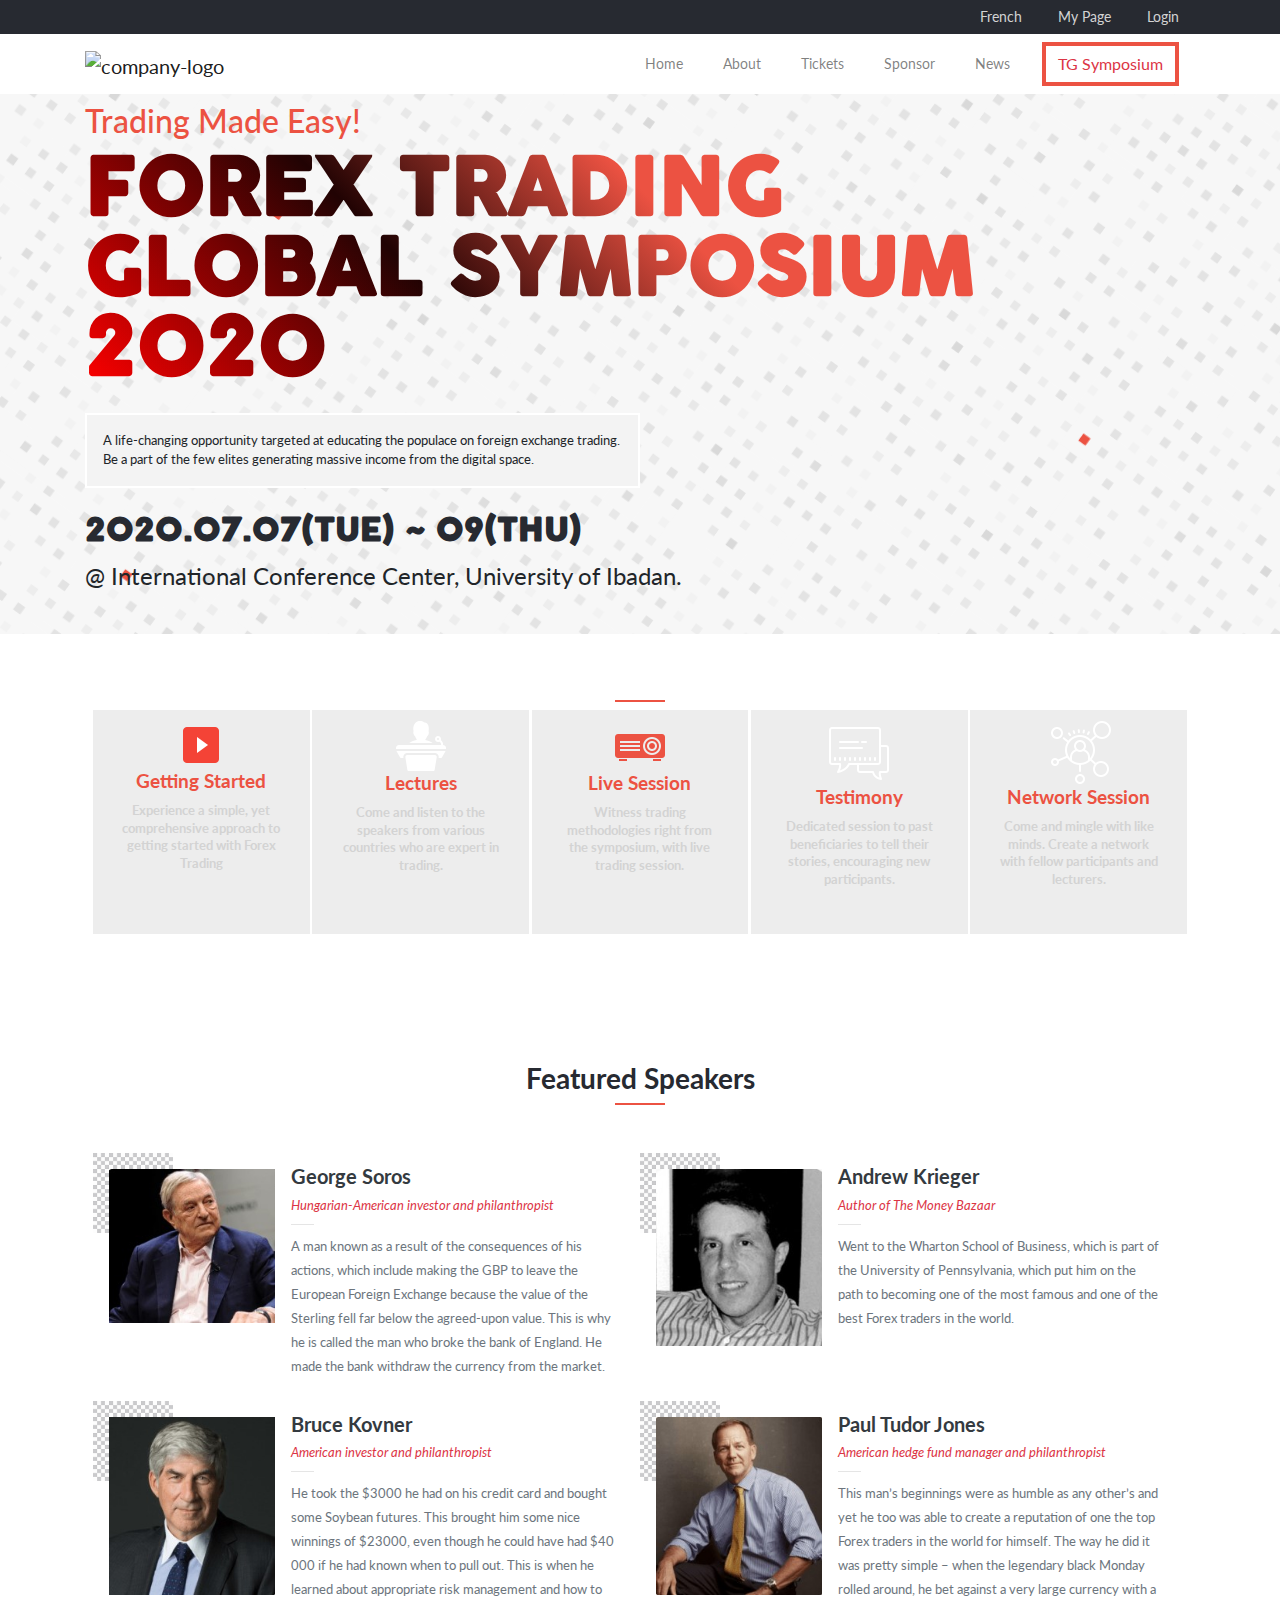
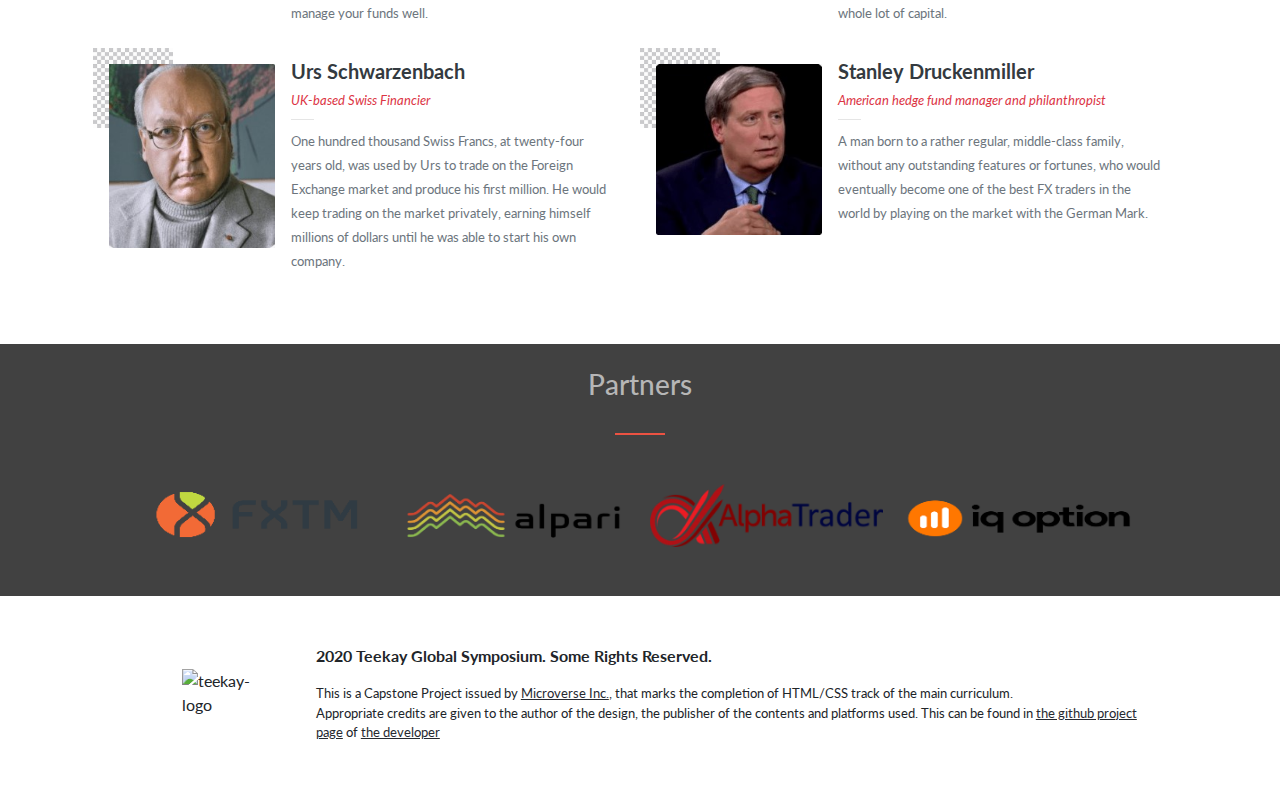
==== commit 20a8cb6c: "Fix html w3c validator issues on index.html file" ====
--- a/index.html
+++ b/index.html
@@ -21,8 +21,8 @@
         <ul class="socials">
           <li class="social-items"><a href="#" class="nav-anchor"><i class="fab fa-facebook"></i></a></li>
           <li class="social-items"><a href="#" class="nav-anchor"><i class="fab fa-twitter"></i></a></li>
-          <li class="social-items"><a href="#" class="nav-anchor">French</i></a></li>
-          <li class="social-items"><a href="#" class="nav-anchor">My Page</i></a></li>
+          <li class="social-items"><a href="#" class="nav-anchor">French</a></li>
+          <li class="social-items"><a href="#" class="nav-anchor">My Page</a></li>
           <li class="social-items"><a href="#" class="nav-anchor">Login</a></li>
         </ul>
       </div>
@@ -46,7 +46,7 @@
                 <a class="nav-link mr-4 n-a-link" href="pages/about.html">About</a>
               </li>
               <li class="nav-item">
-                <a class="nav-link mr-4 n-a-link" href="#">Join</a>
+                <a class="nav-link mr-4 n-a-link" href="pages/tickets.html">Tickets</a>
               </li>
               <li class="nav-item">
                 <a class="nav-link mr-4 n-a-link" href="#">Sponsor</a>
@@ -374,7 +374,8 @@
                 Inc.</a>, that marks the
               completion of HTML/CSS track of
               the main curriculum.</small>
-            <small class="d-block last-item d-sm-none">Appropriate credits are given to the author of the design, the
+            <small class="last-item d-xs-none d-md-block ">Appropriate credits are given to the author of the design,
+              the
               publisher of
               the
               contents and platforms used. This can be found in <a
